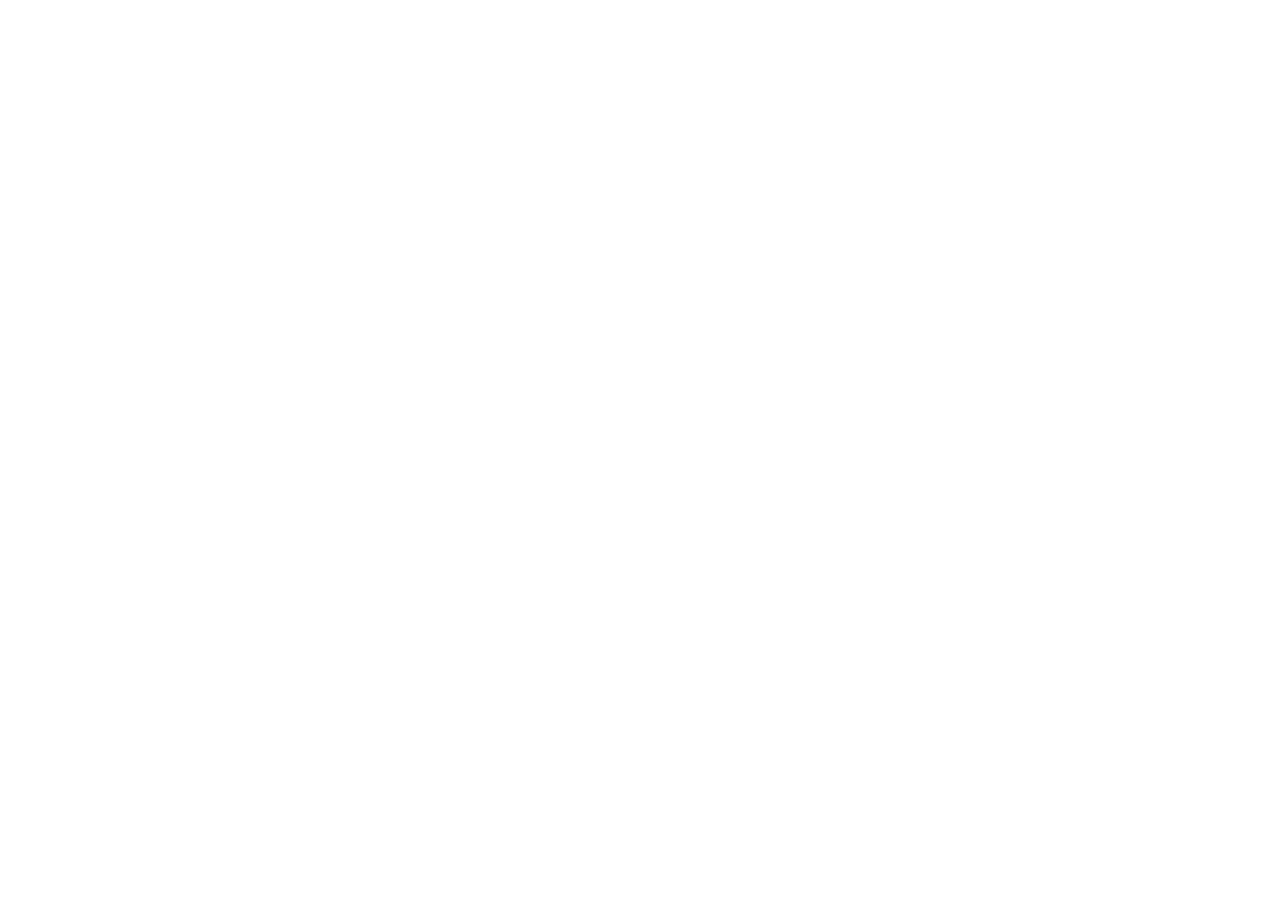
==== portfolio.html @ b09f964d "Added css and portfolio" ====
<!DOCTYPE html>
<html lang="uk">
<head>
    <meta charset="UTF-8">
    <meta http-equiv="X-UA-Compatible" content="IE=edge">
    <meta name="viewport" content="width=device-width, initial-scale=1.0">
    <title>Портфоліо</title>
</head>
<body>
    
</body>
</html>
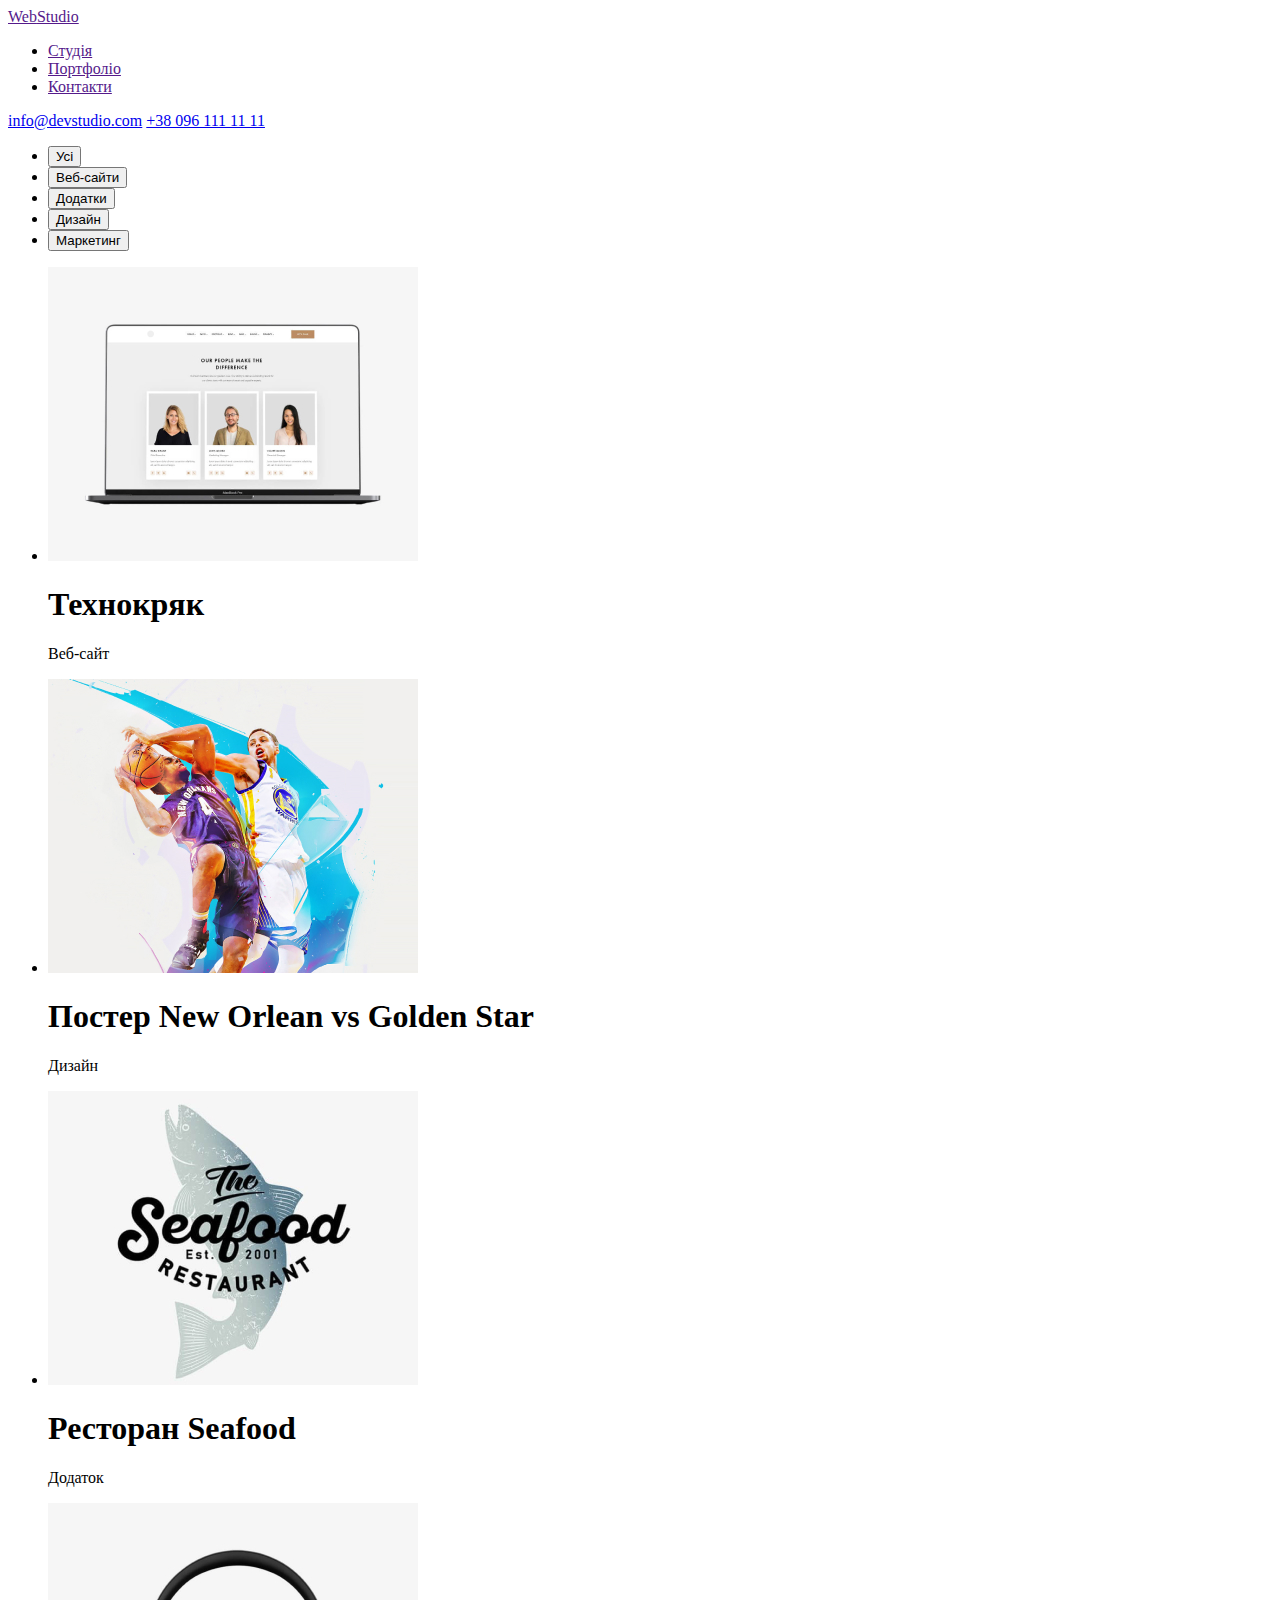
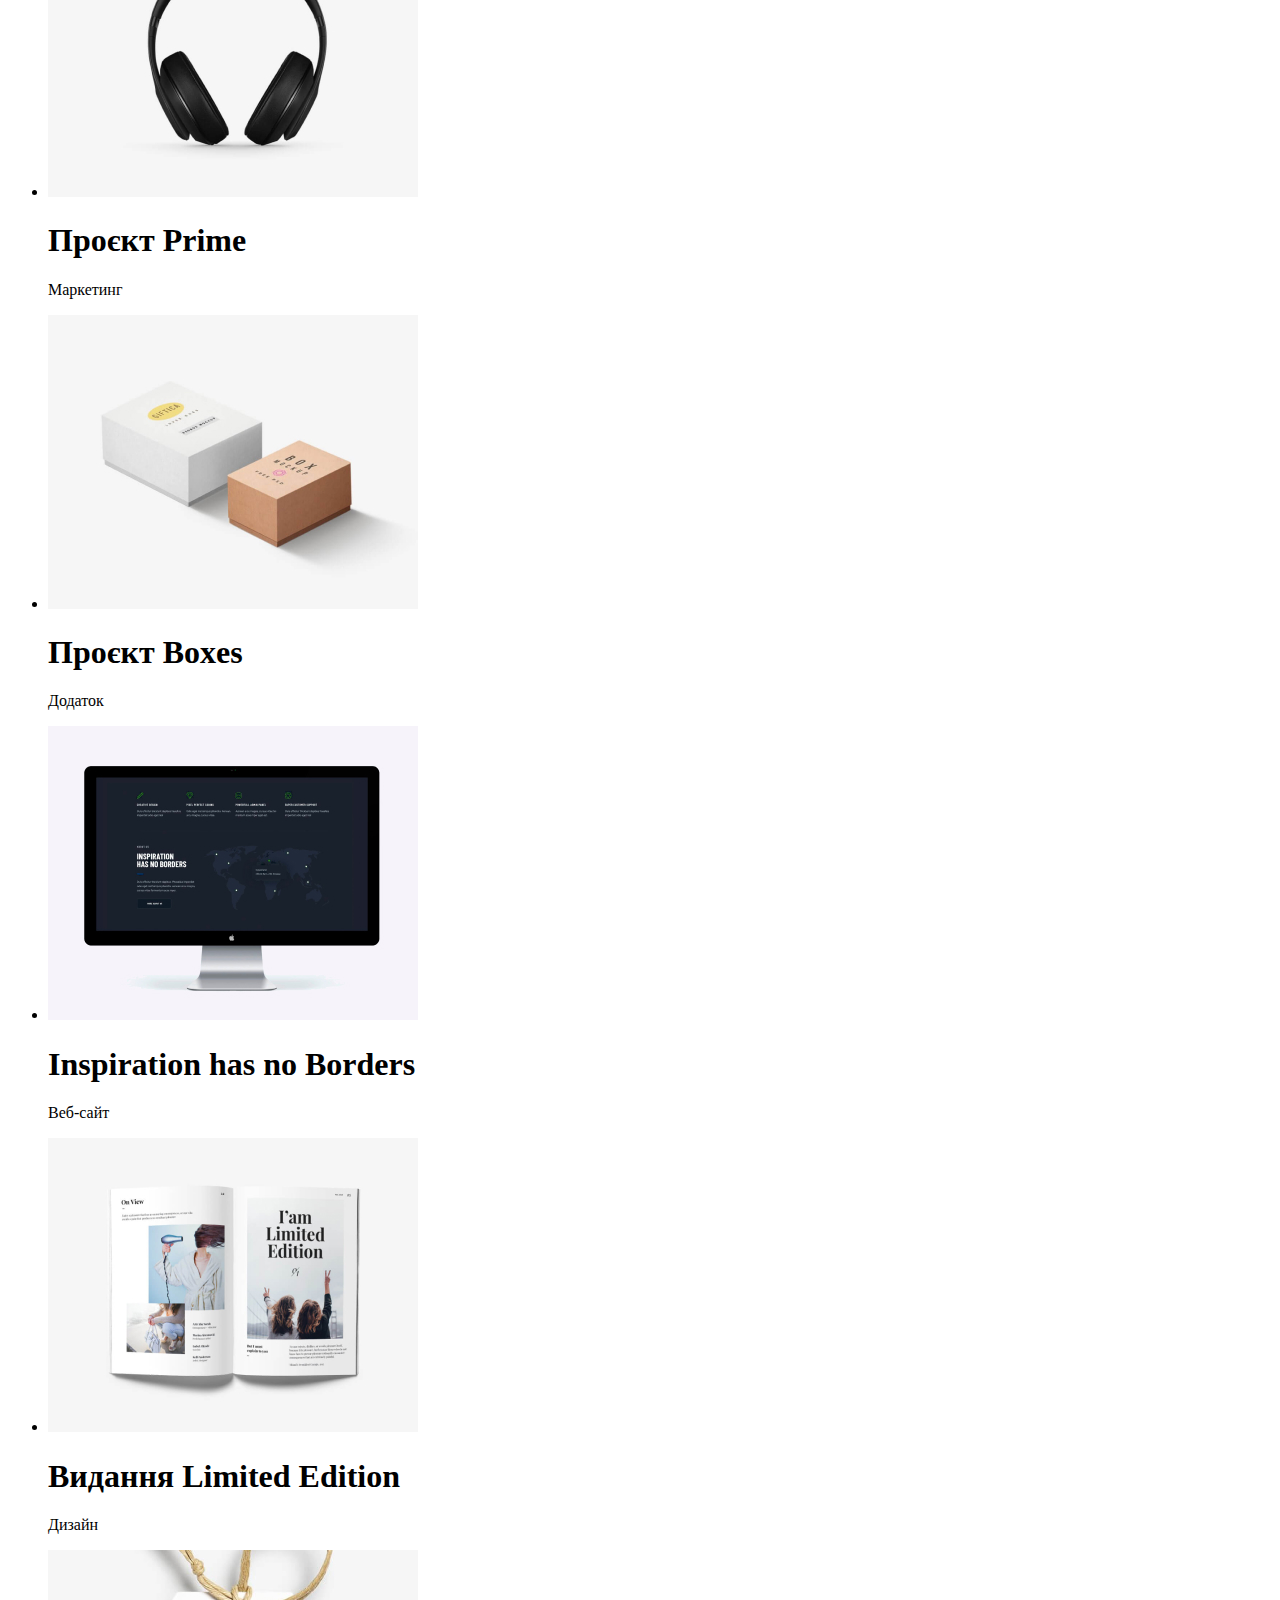
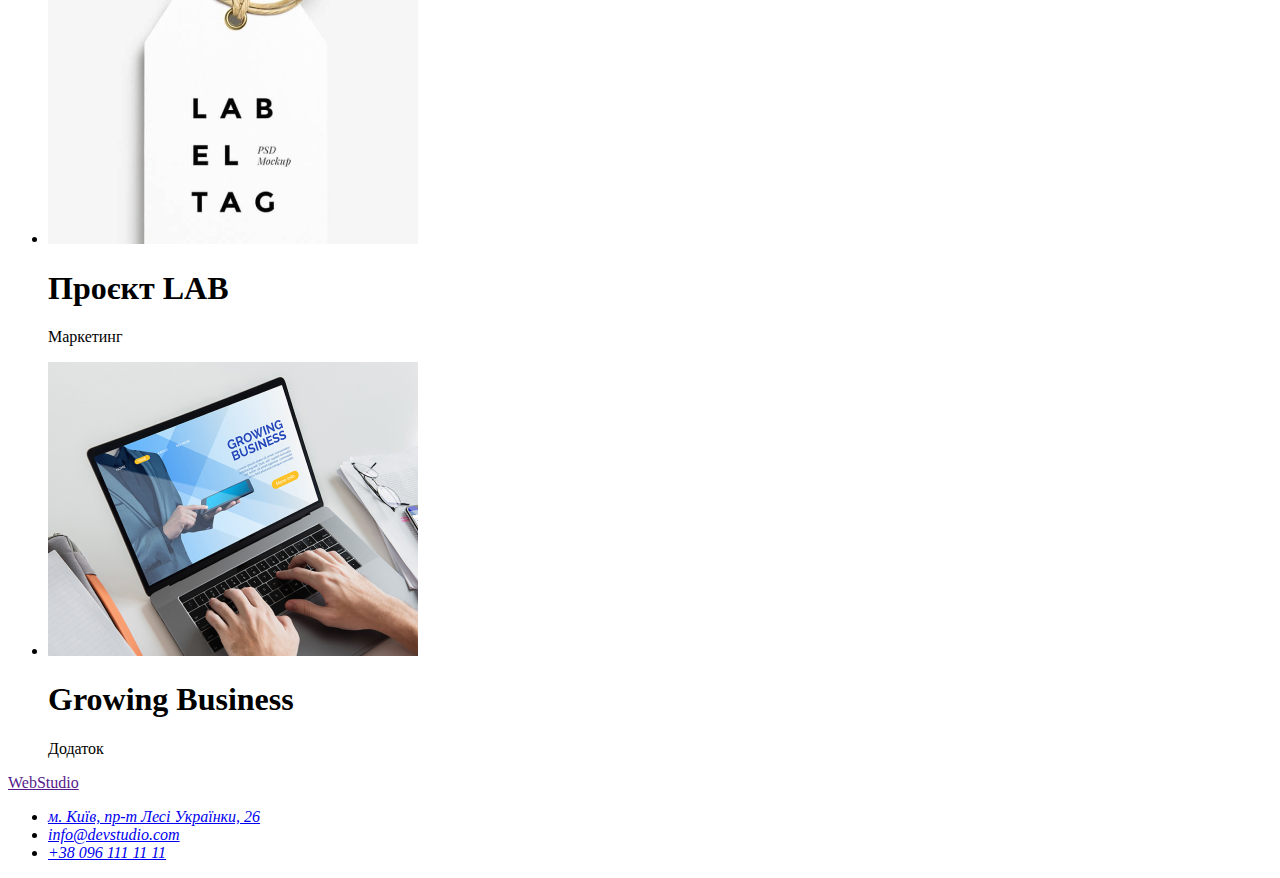
==== commit 68f79d5f: "Added html code to portfolio" ====
--- a/portfolio.html
+++ b/portfolio.html
@@ -5,8 +5,91 @@
     <meta http-equiv="X-UA-Compatible" content="IE=edge">
     <meta name="viewport" content="width=device-width, initial-scale=1.0">
     <title>Портфоліо</title>
+    <link rel="stylesheet" href="./css/styles.css">
 </head>
 <body>
-    
+  <header>
+    <!--Шапка-->
+    <a href="">Web<span>Studio</span></a>
+    <nav>
+      <ul>
+        <li><a href="">Студія</a></li>
+        <li><a href="">Портфоліо</a></li>
+        <li><a href="">Контакти</a></li>
+      </ul>
+    </nav>
+    <a href="mailto:info@devstudio.com">info@devstudio.com</a>
+    <a href="tel:+380961111111">+38 096 111 11 11</a>
+  </header>
+ <main>
+    <section>
+<!--Портфоліо-->
+<ul>
+    <li><button type="button">Усі</button></li>
+    <li><button type="button">Веб-сайти</button></li>
+    <li><button type="button">Додатки</button></li>
+    <li><button type="button">Дизайн</button></li>
+    <li><button type="button">Маркетинг</button></li>
+</ul>
+<ul>
+    <li>
+        <img src="./images/project_1.jpg" alt="Ноутбук"  width="370">
+        <h1>Технокряк</h1>
+        <p>Веб-сайт</p>
+    </li>
+    <li>
+        <img src="./images/project_2.jpg" alt="Постер" width="370">
+        <h1>Постер New Orlean vs Golden Star</h1>
+        <p>Дизайн</p>
+    </li>
+    <li>
+        <img src="./images/project_3.jpg" alt="Ресторан" width="370">
+        <h1>Ресторан Seafood</h1>
+        <p>Додаток</p>
+    </li>
+    <li>
+        <img src="./images/project_4.jpg" alt="Навушники" width="370">
+       <h1>Проєкт Prime</h1>
+       <p>Маркетинг</p>
+    </li>
+    <li>
+        <img src="./images/project_5.jpg" alt="Коробки" width="370">
+        <h1>Проєкт Boxes</h1>
+        <p>Додаток</p>
+    </li>
+    <li>
+        <img src="./images/project_6.jpg" alt="Стаціонарний комп'ютер" width="370">
+        <h1 lang="en">Inspiration has no Borders</h1>
+        <p>Веб-сайт</p>
+    </li>
+    <li>
+        <img src="./images/project_7.jpg" alt="Відкрита книга" width="370">
+        <h1>Видання Limited Edition</h1>
+        <p>Дизайн</p>
+    </li>
+    <li>
+        <img src="./images/project_8.jpg" alt="Етикетка" width="370">
+        <h1>Проєкт LAB</h1>
+        <p>Маркетинг</p>
+    </li>
+    <li>
+        <img src="./images/project_9.jpg" alt="Руки на клавіатурі ноутбука" width="370">
+        <h1 lang="en">Growing Business</h1>
+        <p>Додаток</p>
+    </li>
+</ul>
+    </section>
+ </main> 
+   <!--Футер-->
+   <footer>
+    <a href="">Web<span>Studio</span></a>
+    <address>
+      <ul>
+        <li><a href="https://goo.gl/maps/WLkPibH6AAruyhGU8" target="_blank" rel="noopener noreferrer nofollow ">м. Київ, пр-т Лесі Українки, 26 </a></li>
+        <li><a href="mailto:info@devstudio.com">info@devstudio.com</a></li>
+        <li><a href="tel:+380961111111">+38 096 111 11 11</a></li>
+      </ul>
+    </address>
+  </footer> 
 </body>
 </html>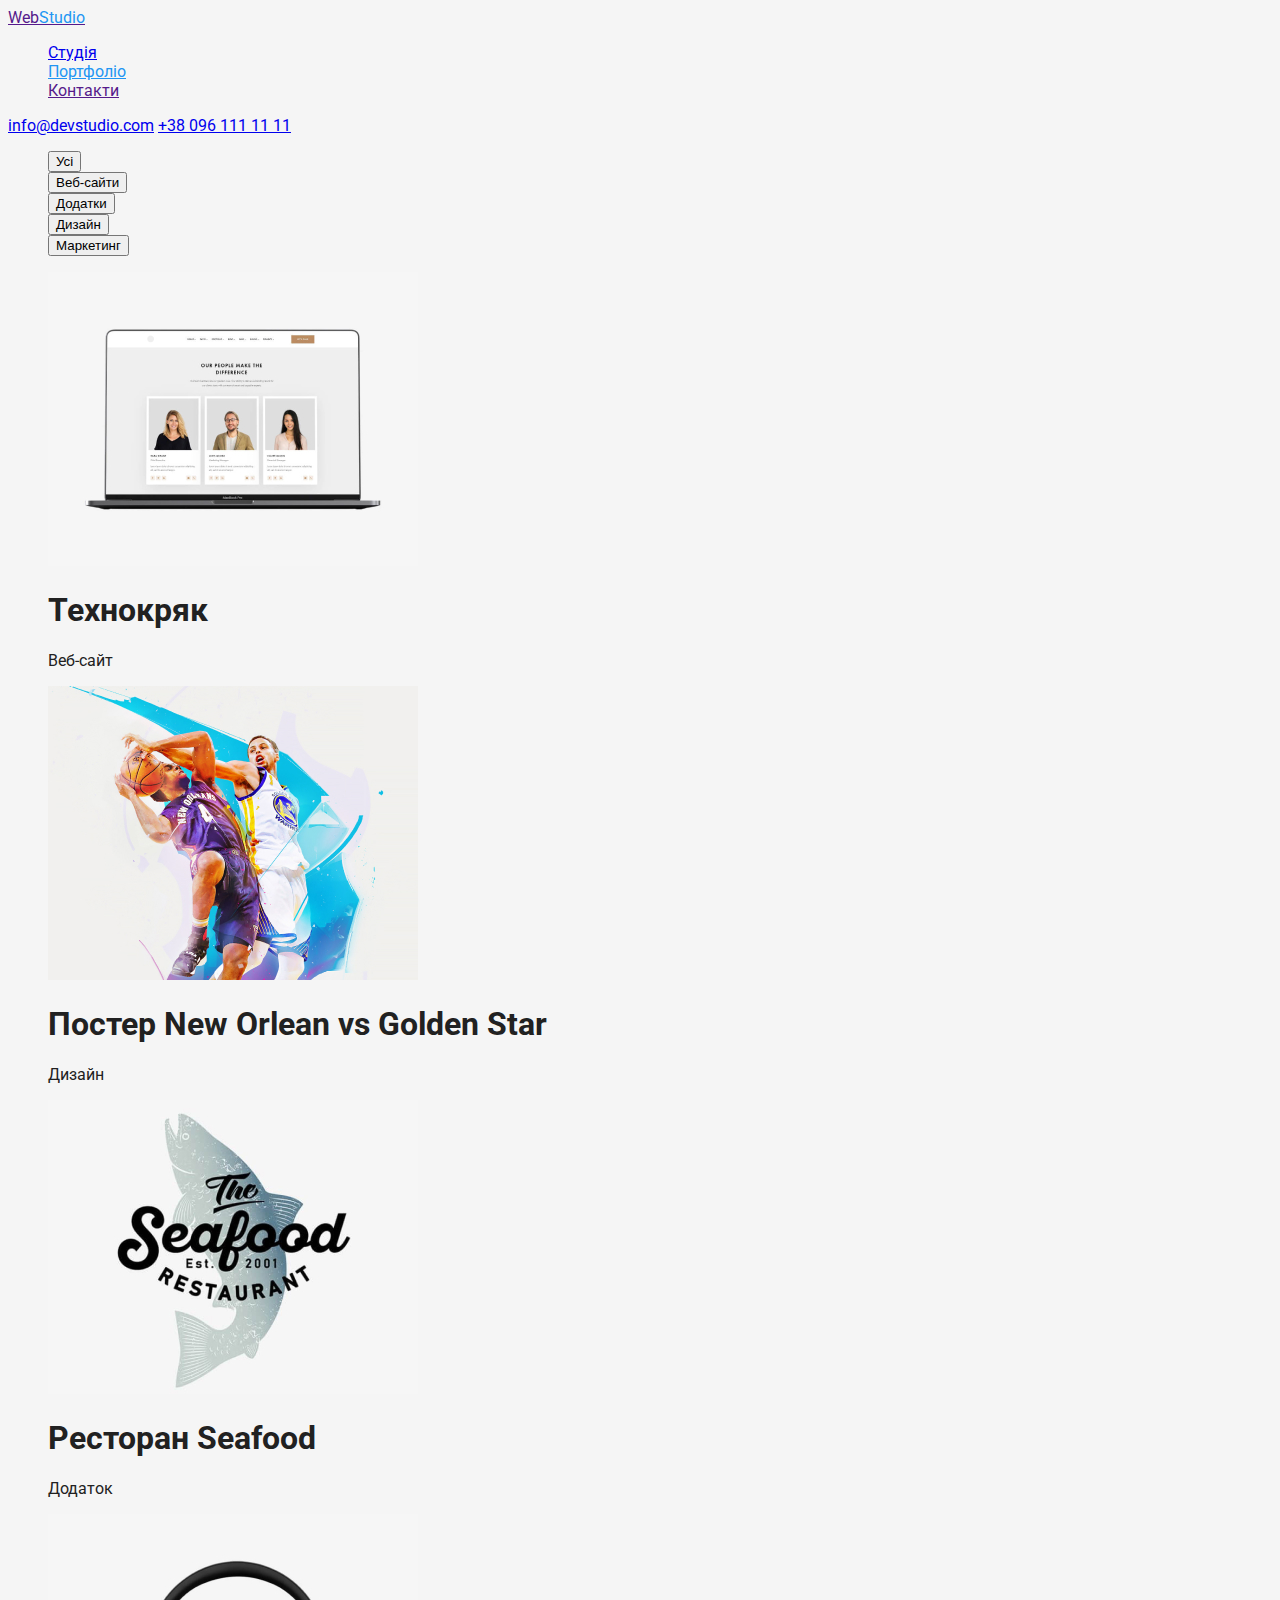
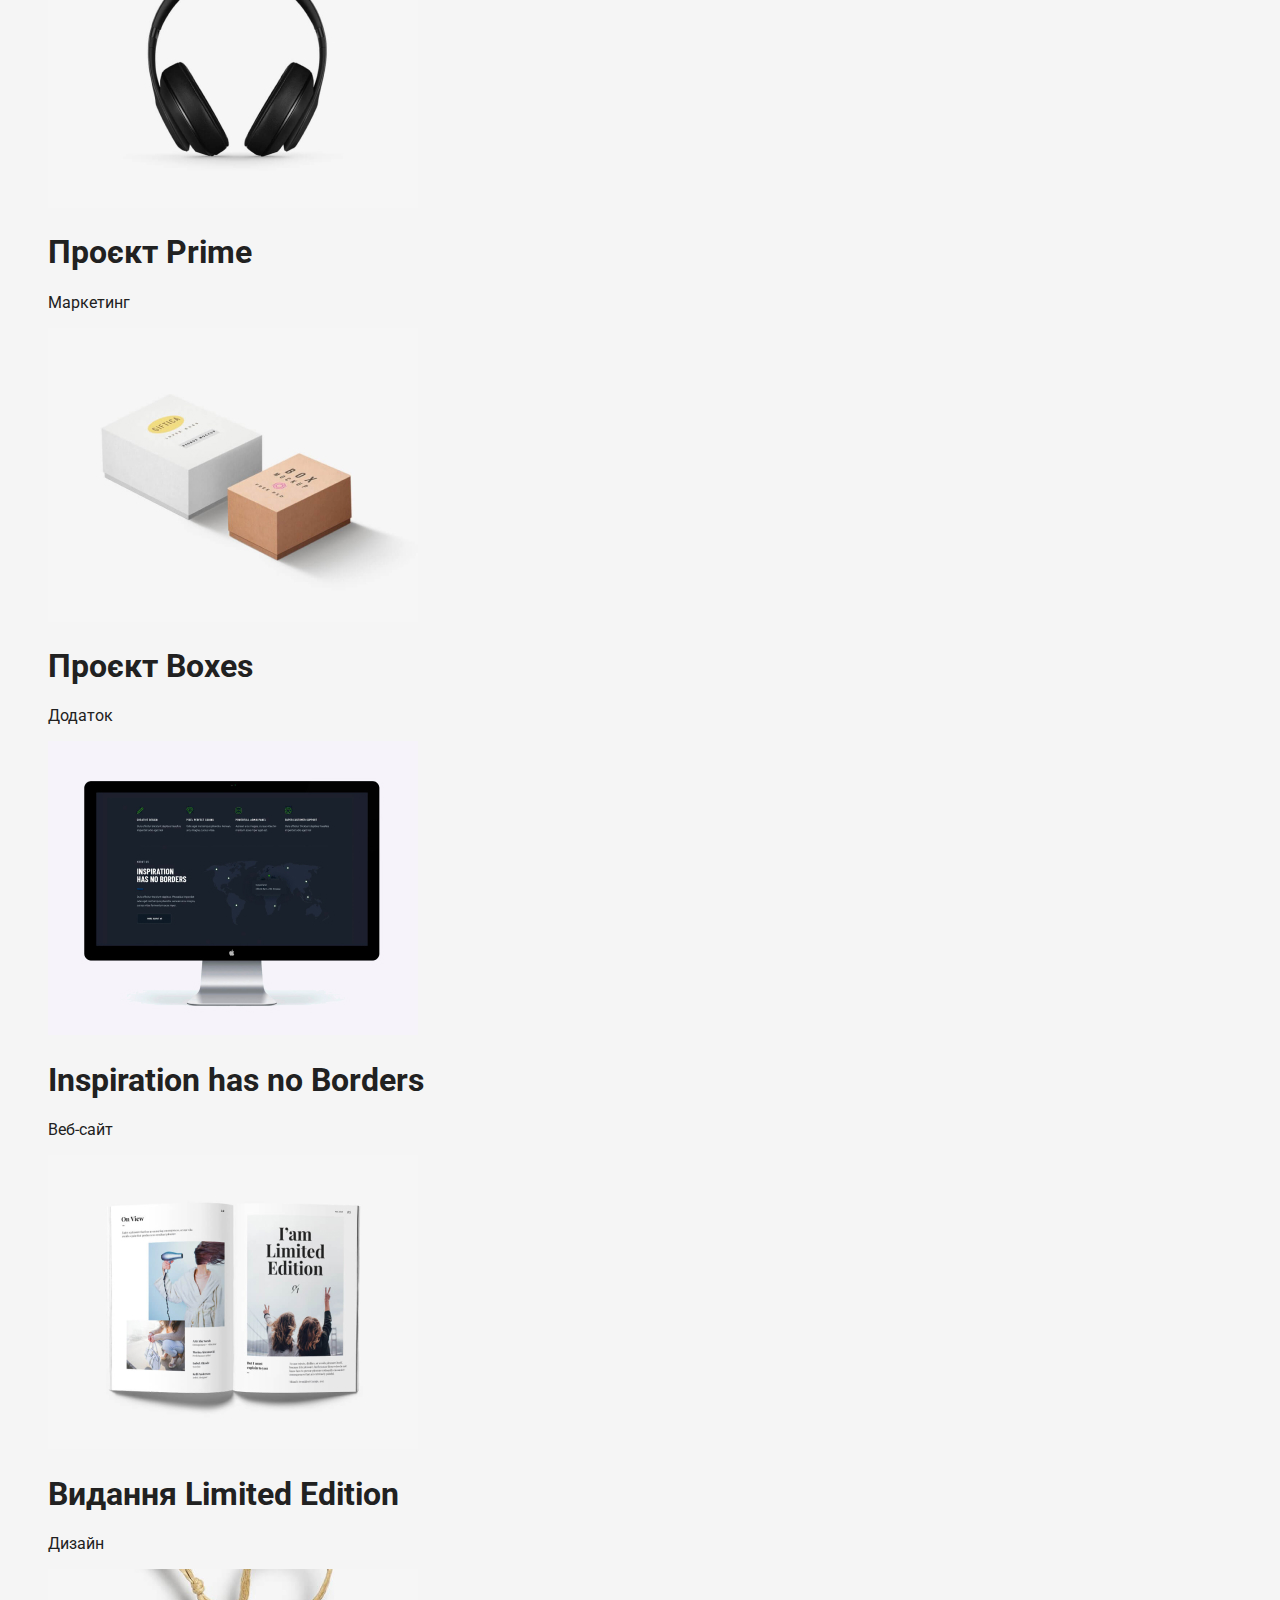
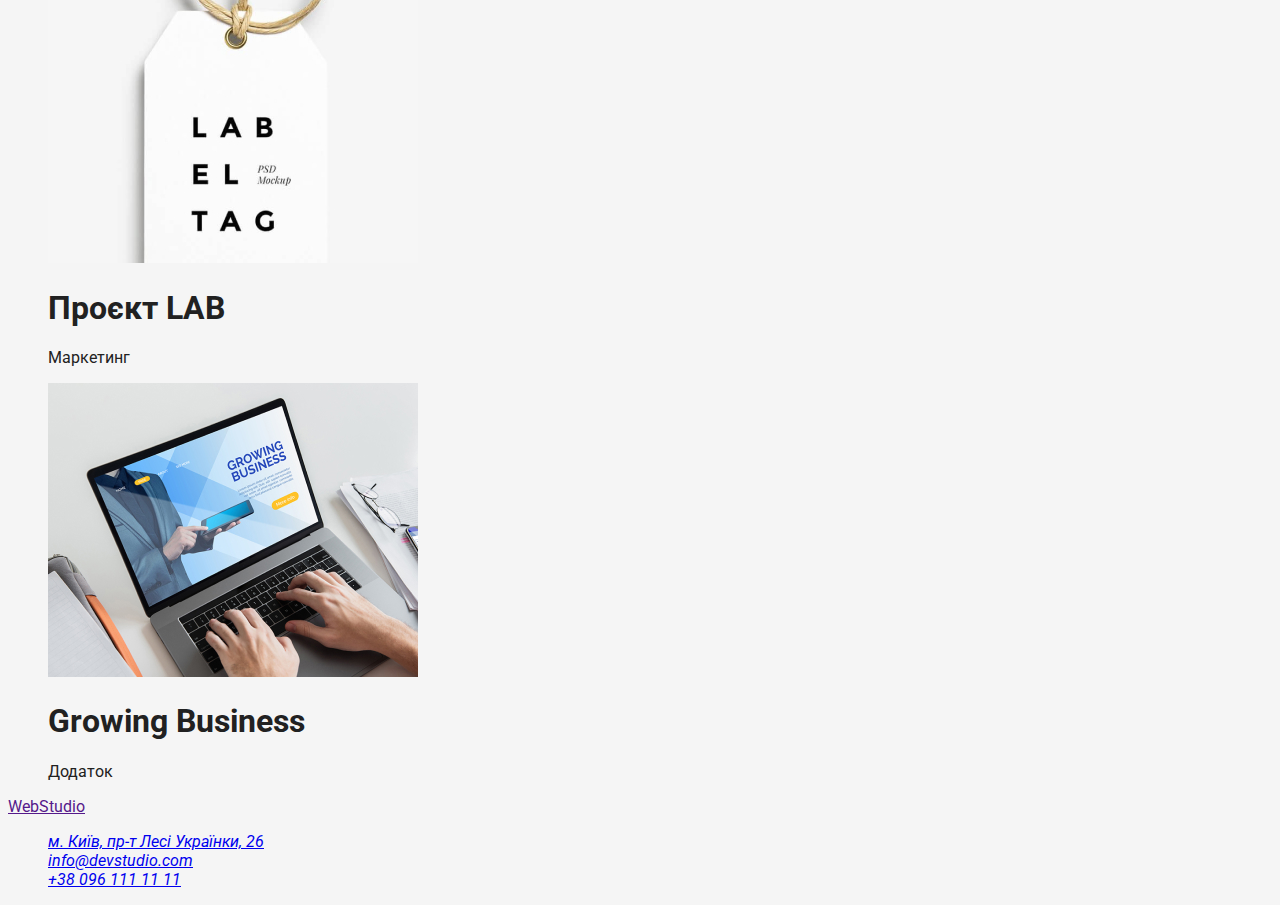
==== commit 38e818ae: "Added fonts and colors" ====
--- a/portfolio.html
+++ b/portfolio.html
@@ -1,95 +1,108 @@
 <!DOCTYPE html>
 <html lang="uk">
-<head>
-    <meta charset="UTF-8">
-    <meta http-equiv="X-UA-Compatible" content="IE=edge">
-    <meta name="viewport" content="width=device-width, initial-scale=1.0">
+  <head>
+    <meta charset="UTF-8" />
+    <meta http-equiv="X-UA-Compatible" content="IE=edge" />
+    <meta name="viewport" content="width=device-width, initial-scale=1.0" />
     <title>Портфоліо</title>
-    <link rel="stylesheet" href="./css/styles.css">
-</head>
-<body>
-  <header>
-    <!--Шапка-->
-    <a href="">Web<span>Studio</span></a>
-    <nav>
-      <ul>
-        <li><a href="">Студія</a></li>
-        <li><a href="">Портфоліо</a></li>
-        <li><a href="">Контакти</a></li>
-      </ul>
-    </nav>
-    <a href="mailto:info@devstudio.com">info@devstudio.com</a>
-    <a href="tel:+380961111111">+38 096 111 11 11</a>
-  </header>
- <main>
-    <section>
-<!--Портфоліо-->
-<ul>
-    <li><button type="button">Усі</button></li>
-    <li><button type="button">Веб-сайти</button></li>
-    <li><button type="button">Додатки</button></li>
-    <li><button type="button">Дизайн</button></li>
-    <li><button type="button">Маркетинг</button></li>
-</ul>
-<ul>
-    <li>
-        <img src="./images/project_1.jpg" alt="Ноутбук"  width="370">
-        <h1>Технокряк</h1>
-        <p>Веб-сайт</p>
-    </li>
-    <li>
-        <img src="./images/project_2.jpg" alt="Постер" width="370">
-        <h1>Постер New Orlean vs Golden Star</h1>
-        <p>Дизайн</p>
-    </li>
-    <li>
-        <img src="./images/project_3.jpg" alt="Ресторан" width="370">
-        <h1>Ресторан Seafood</h1>
-        <p>Додаток</p>
-    </li>
-    <li>
-        <img src="./images/project_4.jpg" alt="Навушники" width="370">
-       <h1>Проєкт Prime</h1>
-       <p>Маркетинг</p>
-    </li>
-    <li>
-        <img src="./images/project_5.jpg" alt="Коробки" width="370">
-        <h1>Проєкт Boxes</h1>
-        <p>Додаток</p>
-    </li>
-    <li>
-        <img src="./images/project_6.jpg" alt="Стаціонарний комп'ютер" width="370">
-        <h1 lang="en">Inspiration has no Borders</h1>
-        <p>Веб-сайт</p>
-    </li>
-    <li>
-        <img src="./images/project_7.jpg" alt="Відкрита книга" width="370">
-        <h1>Видання Limited Edition</h1>
-        <p>Дизайн</p>
-    </li>
-    <li>
-        <img src="./images/project_8.jpg" alt="Етикетка" width="370">
-        <h1>Проєкт LAB</h1>
-        <p>Маркетинг</p>
-    </li>
-    <li>
-        <img src="./images/project_9.jpg" alt="Руки на клавіатурі ноутбука" width="370">
-        <h1 lang="en">Growing Business</h1>
-        <p>Додаток</p>
-    </li>
-</ul>
-    </section>
- </main> 
-   <!--Футер-->
-   <footer>
-    <a href="">Web<span>Studio</span></a>
-    <address>
-      <ul>
-        <li><a href="https://goo.gl/maps/WLkPibH6AAruyhGU8" target="_blank" rel="noopener noreferrer nofollow ">м. Київ, пр-т Лесі Українки, 26 </a></li>
-        <li><a href="mailto:info@devstudio.com">info@devstudio.com</a></li>
-        <li><a href="tel:+380961111111">+38 096 111 11 11</a></li>
-      </ul>
-    </address>
-  </footer> 
-</body>
-</html>+    <link rel="preconnect" href="https://fonts.googleapis.com" />
+    <link rel="preconnect" href="https://fonts.gstatic.com" crossorigin />
+    <link
+      href="https://fonts.googleapis.com/css2?family=Raleway:wght@700&family=Roboto:wght@400;500;700;900&display=swap"
+      rel="stylesheet"
+    />
+    <link rel="stylesheet" href="./css/styles.css" />
+  </head>
+  <body>
+    <header>
+      <!--Шапка-->
+      <a href="">Web<span class="logo">Studio</span></a>
+      <nav>
+        <ul class="site-nav list">
+          <li><a href="./index.html">Студія</a></li>
+          <li><a href="" class="link current">Портфоліо</a></li>
+          <li><a href="">Контакти</a></li>
+        </ul>
+      </nav>
+      <a href="mailto:info@devstudio.com">info@devstudio.com</a>
+      <a href="tel:+380961111111">+38 096 111 11 11</a>
+    </header>
+    <main>
+      <section>
+        <!--Портфоліо-->
+        <ul class="list">
+          <li><button type="button">Усі</button></li>
+          <li><button type="button">Веб-сайти</button></li>
+          <li><button type="button">Додатки</button></li>
+          <li><button type="button">Дизайн</button></li>
+          <li><button type="button">Маркетинг</button></li>
+        </ul>
+        <ul class="list">
+          <li>
+            <img src="./images/project_1.jpg" alt="Ноутбук" width="370" />
+            <h1>Технокряк</h1>
+            <p>Веб-сайт</p>
+          </li>
+          <li>
+            <img src="./images/project_2.jpg" alt="Постер" width="370" />
+            <h1>Постер New Orlean vs Golden Star</h1>
+            <p>Дизайн</p>
+          </li>
+          <li>
+            <img src="./images/project_3.jpg" alt="Ресторан" width="370" />
+            <h1>Ресторан Seafood</h1>
+            <p>Додаток</p>
+          </li>
+          <li>
+            <img src="./images/project_4.jpg" alt="Навушники" width="370" />
+            <h1>Проєкт Prime</h1>
+            <p>Маркетинг</p>
+          </li>
+          <li>
+            <img src="./images/project_5.jpg" alt="Коробки" width="370" />
+            <h1>Проєкт Boxes</h1>
+            <p>Додаток</p>
+          </li>
+          <li>
+            <img src="./images/project_6.jpg" alt="Стаціонарний комп'ютер" width="370" />
+            <h1 lang="en">Inspiration has no Borders</h1>
+            <p>Веб-сайт</p>
+          </li>
+          <li>
+            <img src="./images/project_7.jpg" alt="Відкрита книга" width="370" />
+            <h1>Видання Limited Edition</h1>
+            <p>Дизайн</p>
+          </li>
+          <li>
+            <img src="./images/project_8.jpg" alt="Етикетка" width="370" />
+            <h1>Проєкт LAB</h1>
+            <p>Маркетинг</p>
+          </li>
+          <li>
+            <img src="./images/project_9.jpg" alt="Руки на клавіатурі ноутбука" width="370" />
+            <h1 lang="en">Growing Business</h1>
+            <p>Додаток</p>
+          </li>
+        </ul>
+      </section>
+    </main>
+    <!--Футер-->
+    <footer>
+      <a href="">Web<span>Studio</span></a>
+      <address>
+        <ul class="list">
+          <li>
+            <a
+              href="https://goo.gl/maps/WLkPibH6AAruyhGU8"
+              target="_blank"
+              rel="noopener noreferrer nofollow "
+              >м. Київ, пр-т Лесі Українки, 26
+            </a>
+          </li>
+          <li><a href="mailto:info@devstudio.com">info@devstudio.com</a></li>
+          <li><a href="tel:+380961111111">+38 096 111 11 11</a></li>
+        </ul>
+      </address>
+    </footer>
+  </body>
+</html>
--- a/css/styles.css
+++ b/css/styles.css
@@ -0,0 +1,30 @@
+/* Цвет основного текста #212121 */
+/* Вторичный цвет текста #757575 */
+/* Акцентный цвет #2196F3 */
+/* Белый #FFFFFF */
+/* фон - #F5F5F5 */
+/* Вторичный фон #F5F4FA */
+
+body {
+  font-family: 'Roboto', 'Raleway', sans-serif;
+  background-color: #f5f5f5;
+  color: #212121;
+}
+.list {
+  list-style: none;
+}
+.logo {
+  color: #2196f3;
+}
+/* Site nav */
+
+.site-nav .link {
+  color: #212121;
+}
+.site-nav .link:hover,
+.site-nav .link:focus {
+  color: #2196f3;
+}
+.site-nav .link.current {
+  color: #2196f3;
+}
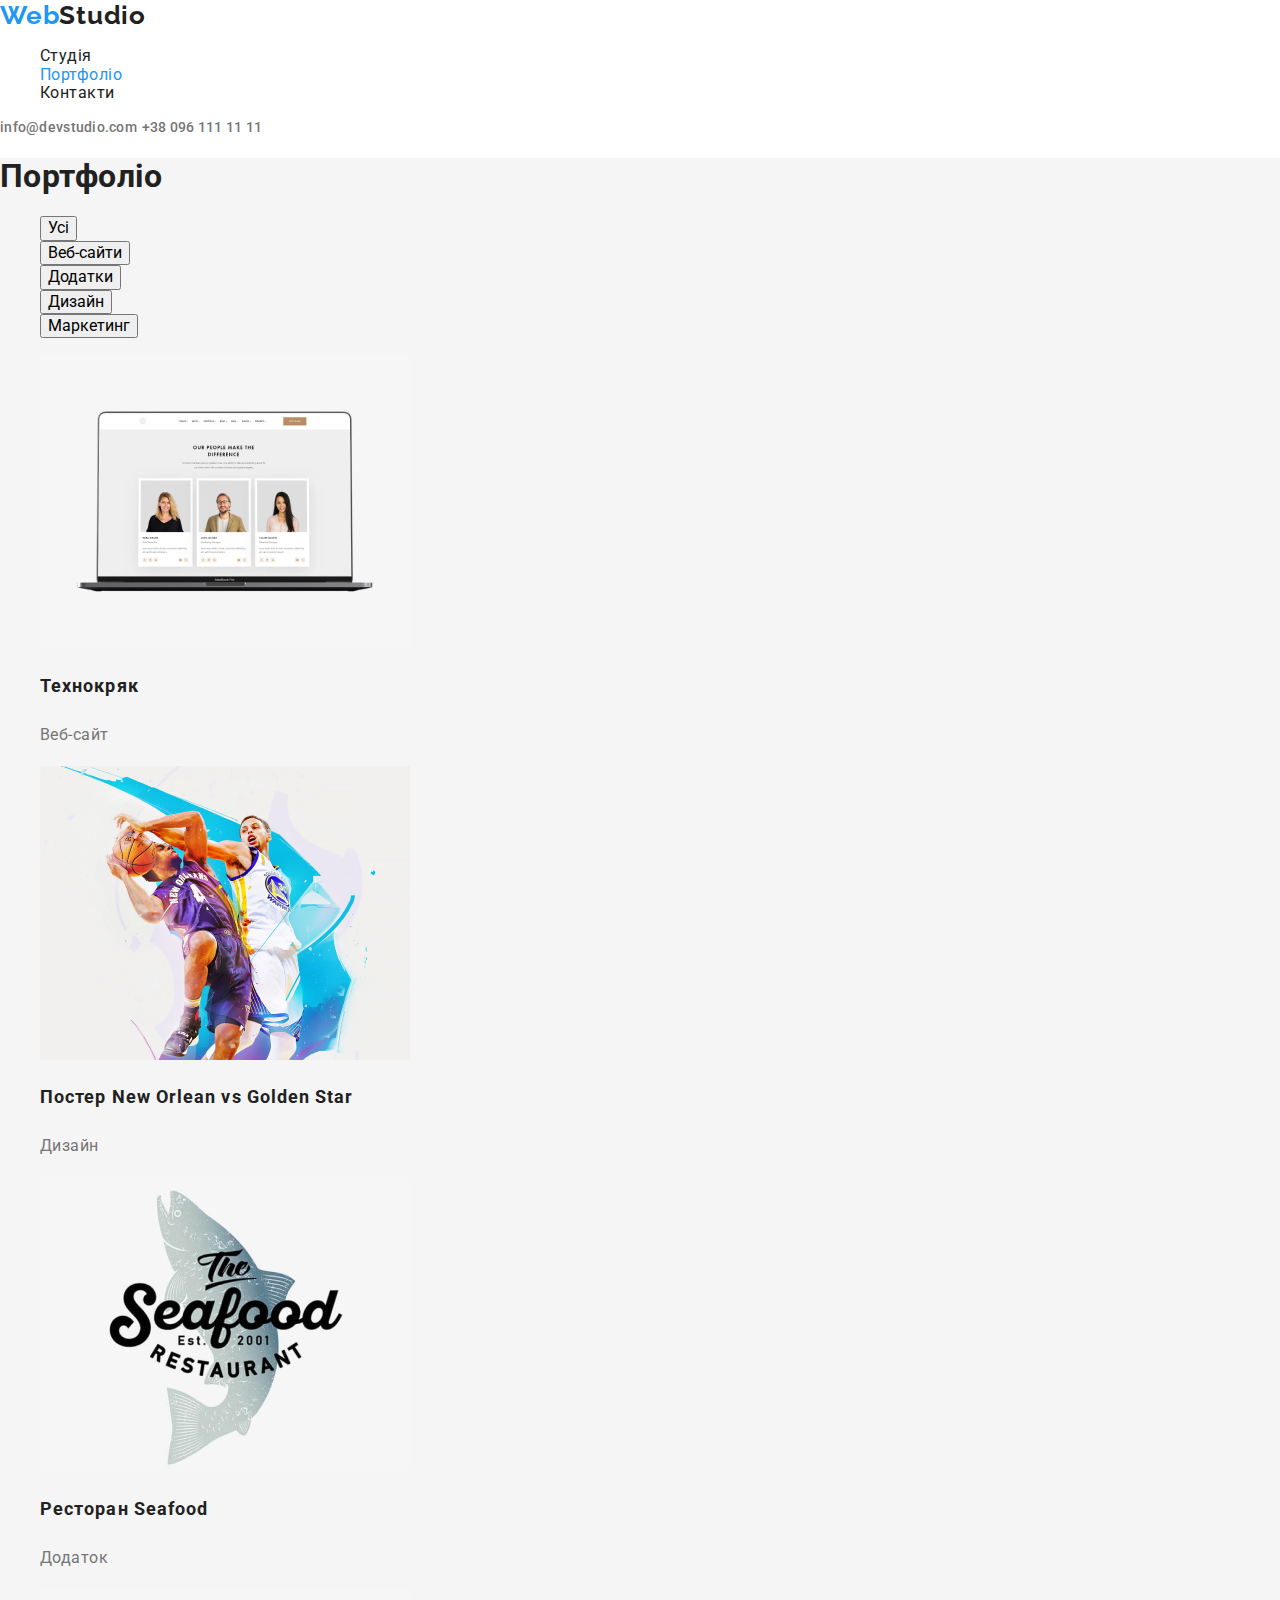
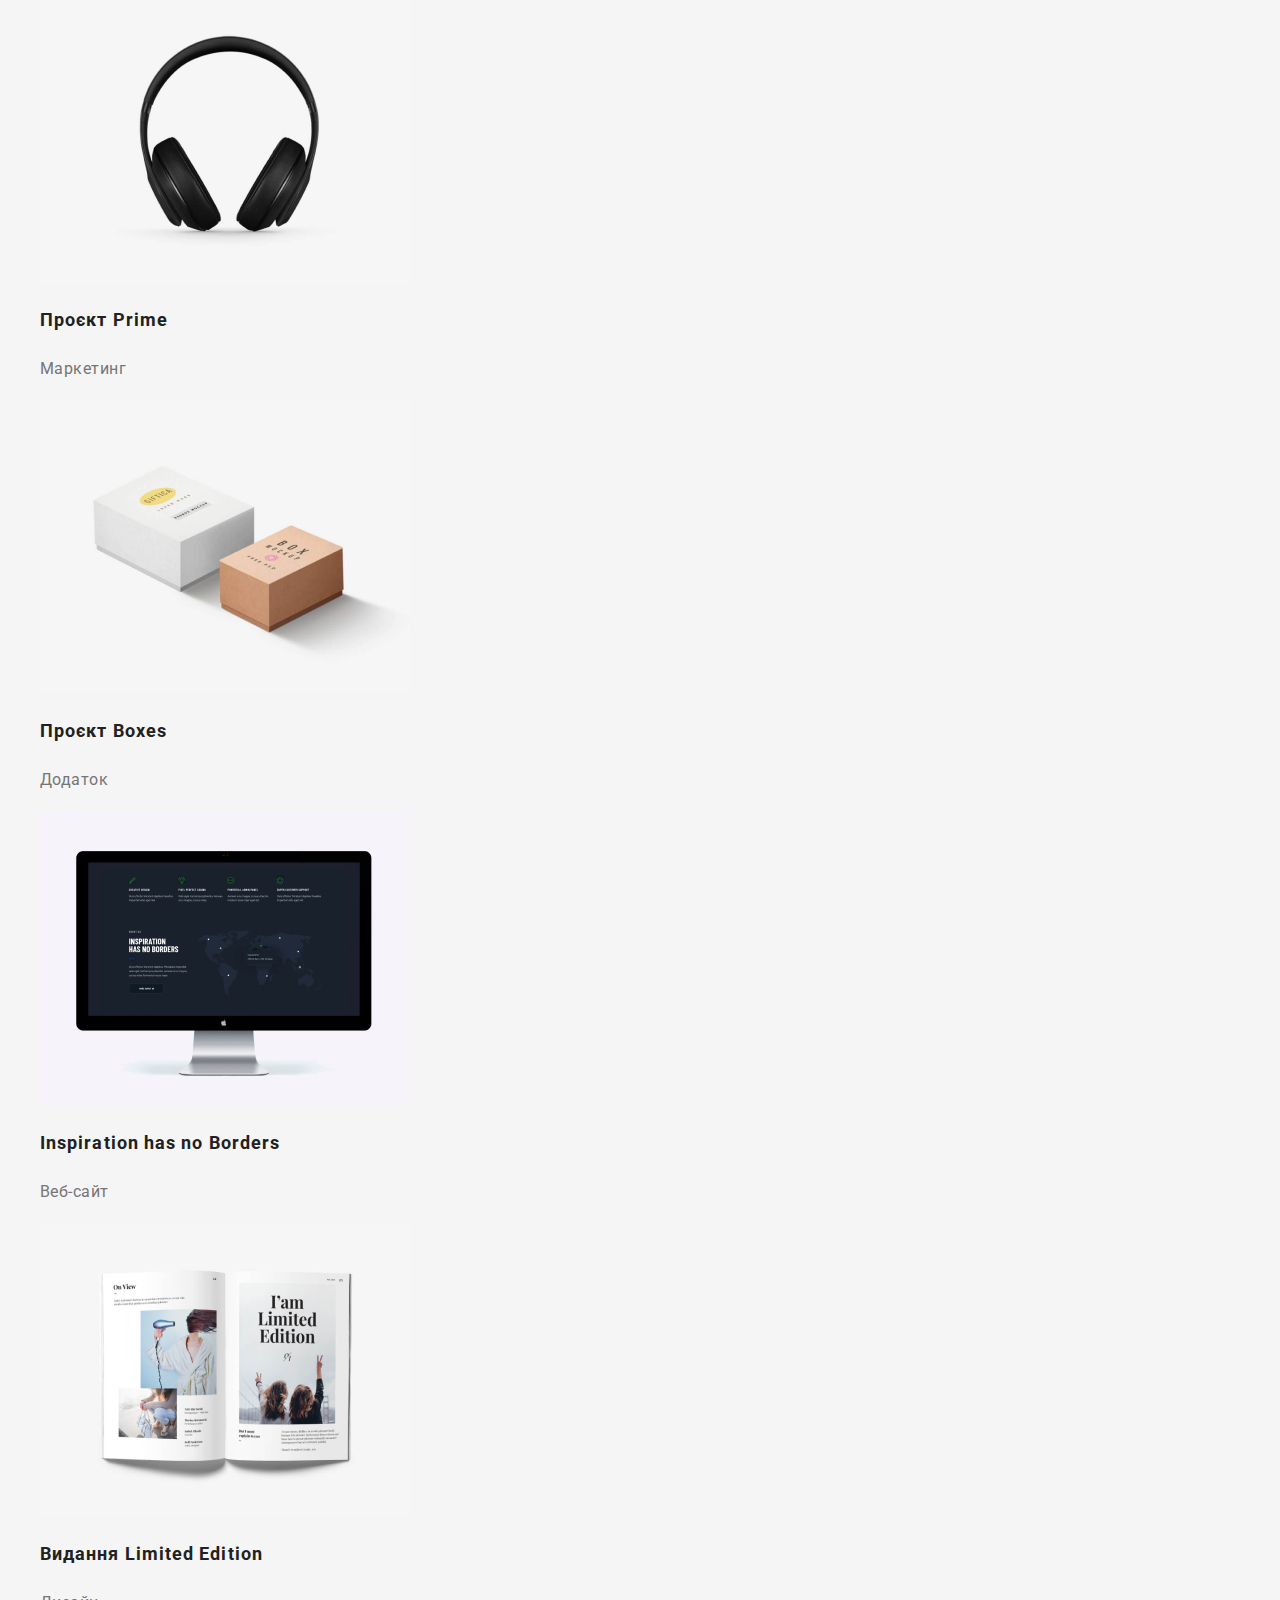
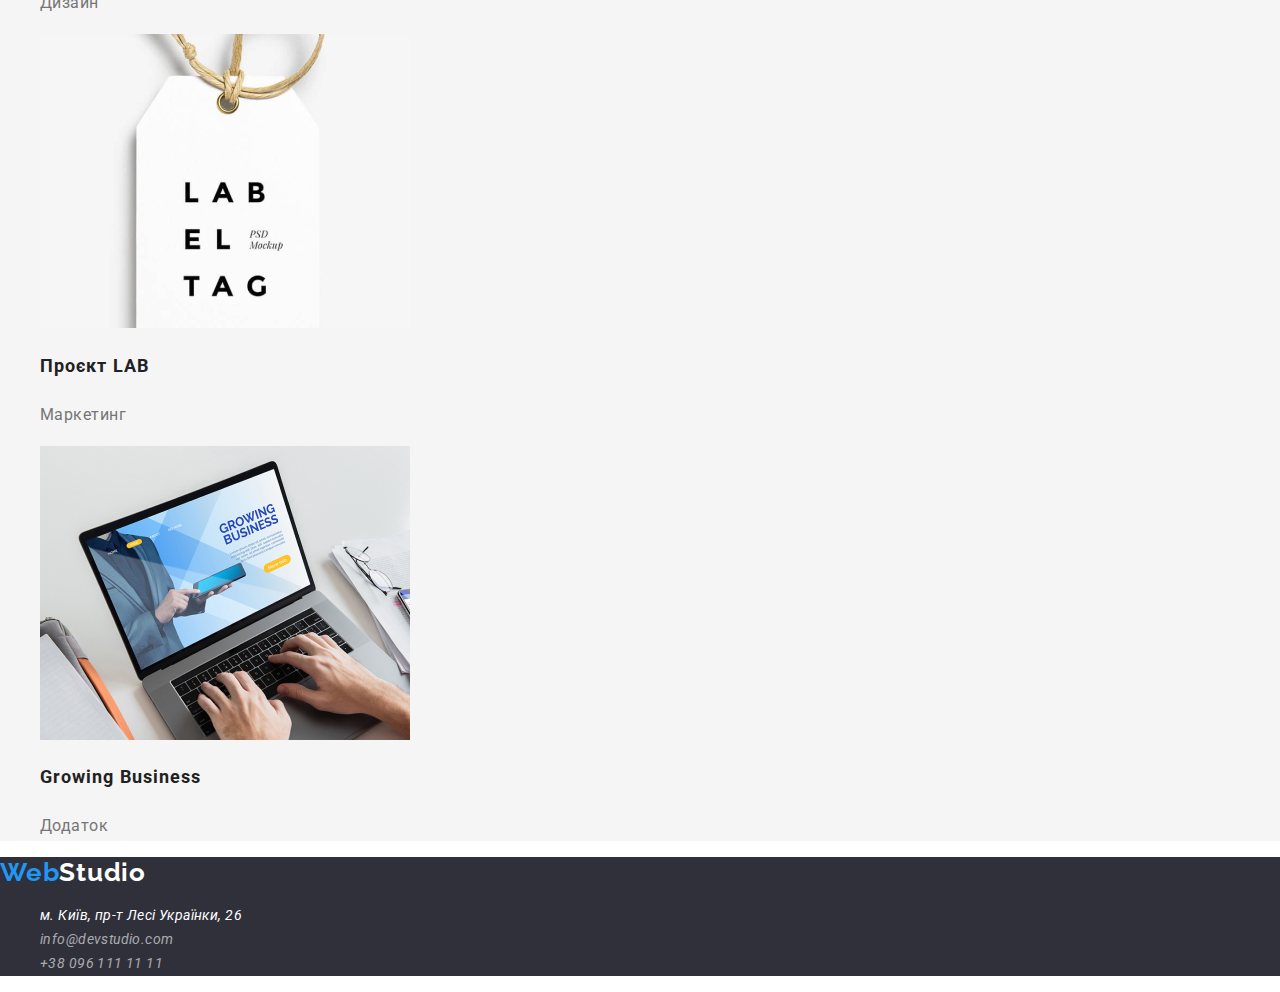
==== commit a8af5acd: "Draft css" ====
--- a/portfolio.html
+++ b/portfolio.html
@@ -5,6 +5,10 @@
     <meta http-equiv="X-UA-Compatible" content="IE=edge" />
     <meta name="viewport" content="width=device-width, initial-scale=1.0" />
     <title>Портфоліо</title>
+    <link
+      rel="stylesheet"
+      href="https://cdnjs.cloudflare.com/ajax/libs/modern-normalize/1.0.0/modern-normalize.min.css"
+    />
     <link rel="preconnect" href="https://fonts.googleapis.com" />
     <link rel="preconnect" href="https://fonts.gstatic.com" crossorigin />
     <link
@@ -14,81 +18,84 @@
     <link rel="stylesheet" href="./css/styles.css" />
   </head>
   <body>
-    <header>
+    <header class="header">
       <!--Шапка-->
-      <a href="">Web<span class="logo">Studio</span></a>
+      <a href="" class="header-logo link"><span class="logo">Web</span>Studio</a>
       <nav>
         <ul class="site-nav list">
-          <li><a href="./index.html">Студія</a></li>
+          <li><a href="./index.html" class="link">Студія</a></li>
           <li><a href="" class="link current">Портфоліо</a></li>
-          <li><a href="">Контакти</a></li>
+          <li><a href="" class="link">Контакти</a></li>
         </ul>
       </nav>
-      <a href="mailto:info@devstudio.com">info@devstudio.com</a>
-      <a href="tel:+380961111111">+38 096 111 11 11</a>
+      <a href="mailto:info@devstudio.com" class="contact-link link">info@devstudio.com</a>
+      <a href="tel:+380961111111" class="contact-link link">+38 096 111 11 11</a>
     </header>
     <main>
-      <section>
+      <section class="portfolio">
         <!--Портфоліо-->
+        <h1>Портфоліо</h1>
         <ul class="list">
-          <li><button type="button">Усі</button></li>
-          <li><button type="button">Веб-сайти</button></li>
-          <li><button type="button">Додатки</button></li>
-          <li><button type="button">Дизайн</button></li>
-          <li><button type="button">Маркетинг</button></li>
+          <li><button type="button" class="button portfolio-button">Усі</button></li>
+          <li><button type="button" class="button portfolio-button">Веб-сайти</button></li>
+          <li><button type="button" class="button portfolio-button">Додатки</button></li>
+          <li><button type="button" class="button portfolio-button">Дизайн</button></li>
+          <li><button type="button" class="button portfolio-button">Маркетинг</button></li>
         </ul>
         <ul class="list">
           <li>
             <img src="./images/project_1.jpg" alt="Ноутбук" width="370" />
-            <h1>Технокряк</h1>
-            <p>Веб-сайт</p>
+            <h2 class="portfolio-title">Технокряк</h2>
+            <p class="portfolio-filter">Веб-сайт</p>
           </li>
           <li>
             <img src="./images/project_2.jpg" alt="Постер" width="370" />
-            <h1>Постер New Orlean vs Golden Star</h1>
-            <p>Дизайн</p>
+            <h2 class="portfolio-title">Постер New Orlean vs Golden Star</h2>
+            <p class="portfolio-filter">Дизайн</p>
           </li>
           <li>
             <img src="./images/project_3.jpg" alt="Ресторан" width="370" />
-            <h1>Ресторан Seafood</h1>
-            <p>Додаток</p>
+            <h2 class="portfolio-title">Ресторан Seafood</h2>
+            <p class="portfolio-filter">Додаток</p>
           </li>
           <li>
             <img src="./images/project_4.jpg" alt="Навушники" width="370" />
-            <h1>Проєкт Prime</h1>
-            <p>Маркетинг</p>
+            <h2 class="portfolio-title">Проєкт Prime</h2>
+            <p class="portfolio-filter">Маркетинг</p>
           </li>
           <li>
             <img src="./images/project_5.jpg" alt="Коробки" width="370" />
-            <h1>Проєкт Boxes</h1>
-            <p>Додаток</p>
+            <h2 class="portfolio-title">Проєкт Boxes</h2>
+            <p class="portfolio-filter">Додаток</p>
           </li>
           <li>
             <img src="./images/project_6.jpg" alt="Стаціонарний комп'ютер" width="370" />
-            <h1 lang="en">Inspiration has no Borders</h1>
-            <p>Веб-сайт</p>
+            <h2 lang="en" class="portfolio-title">Inspiration has no Borders</h2>
+            <p class="portfolio-filter">Веб-сайт</p>
           </li>
           <li>
             <img src="./images/project_7.jpg" alt="Відкрита книга" width="370" />
-            <h1>Видання Limited Edition</h1>
-            <p>Дизайн</p>
+            <h2 class="portfolio-title">Видання Limited Edition</h2>
+            <p class="portfolio-filter">Дизайн</p>
           </li>
           <li>
             <img src="./images/project_8.jpg" alt="Етикетка" width="370" />
-            <h1>Проєкт LAB</h1>
-            <p>Маркетинг</p>
+            <h2 class="portfolio-title">Проєкт LAB</h2>
+            <p class="portfolio-filter">Маркетинг</p>
           </li>
           <li>
             <img src="./images/project_9.jpg" alt="Руки на клавіатурі ноутбука" width="370" />
-            <h1 lang="en">Growing Business</h1>
-            <p>Додаток</p>
+            <h2 lang="en" class="portfolio-title">Growing Business</h2>
+            <p class="portfolio-filter">Додаток</p>
           </li>
         </ul>
       </section>
     </main>
     <!--Футер-->
-    <footer>
-      <a href="">Web<span>Studio</span></a>
+    <footer class="footer">
+      <a href="" class="header-logo link"
+        ><span class="logo">Web</span><span class="footer-logo">Studio</span></a
+      >
       <address>
         <ul class="list">
           <li>
@@ -96,11 +103,14 @@
               href="https://goo.gl/maps/WLkPibH6AAruyhGU8"
               target="_blank"
               rel="noopener noreferrer nofollow "
+              class="link map"
               >м. Київ, пр-т Лесі Українки, 26
             </a>
           </li>
-          <li><a href="mailto:info@devstudio.com">info@devstudio.com</a></li>
-          <li><a href="tel:+380961111111">+38 096 111 11 11</a></li>
+          <li>
+            <a href="mailto:info@devstudio.com" class="link footer-contacts">info@devstudio.com</a>
+          </li>
+          <li><a href="tel:+380961111111" class="link footer-contacts">+38 096 111 11 11</a></li>
         </ul>
       </address>
     </footer>
--- a/css/styles.css
+++ b/css/styles.css
@@ -4,27 +4,204 @@
 /* Белый #FFFFFF */
 /* фон - #F5F5F5 */
 /* Вторичный фон #F5F4FA */
-
+:root {
+  --main-text-color: #757575;
+  --secondary-text-color: #212121;
+  --accent-color: #2196f3;
+  --title-color: #ffffff;
+
+  --main-font: 'Roboto', sans-serif;
+}
 body {
-  font-family: 'Roboto', 'Raleway', sans-serif;
-  background-color: #f5f5f5;
-  color: #212121;
-}
+  font-family: var(--main-font);
+  letter-spacing: 0.03em;
+
+  color: var(--secondary-text-color);
+}
+/* Загальні класи */
 .list {
   list-style: none;
 }
+.link {
+  text-decoration: none;
+}
+.button {
+  font-family: inherit;
+}
+.button:hover,
+.button:focus {
+  background-color: var(--accent-color);
+}
+.section-title {
+  font-weight: 700;
+  font-size: 36px;
+  line-height: 1.16;
+  text-align: center;
+  letter-spacing: 0.03em;
+
+  color: var(--secondary-text-color);
+}
+.section {
+  background-color: #f5f5f5;
+}
+/* Шапка */
+.header {
+  background-color: #ffffff;
+}
+.header-logo {
+  color: var(--secondary-text-color);
+
+  font-family: 'Raleway', sans-serif;
+  font-weight: 700;
+  font-size: 26px;
+  line-height: 1.2;
+  letter-spacing: 0.03em;
+}
+
+.contact-link {
+  font-weight: 500;
+  font-size: 14px;
+  line-height: 1.14;
+  letter-spacing: 0.02em;
+
+  color: var(--main-text-color);
+}
+.contact-link:hover,
+.contact-link:focus {
+  color: var(--accent-color);
+}
+
 .logo {
-  color: #2196f3;
-}
+  color: var(--accent-color);
+}
+
 /* Site nav */
 
 .site-nav .link {
-  color: #212121;
+  color: var(--secondary-text-color);
 }
 .site-nav .link:hover,
 .site-nav .link:focus {
-  color: #2196f3;
+  color: var(--accent-color);
 }
 .site-nav .link.current {
-  color: #2196f3;
-}
+  color: var(--accent-color);
+}
+/* Герой */
+/* тимчасово обрала такий колір для фону щоб було видно текст */
+.hero {
+  background: #2f303a;
+}
+.hero-title {
+  font-weight: 900;
+  font-size: 44px;
+  line-height: 1.5;
+  text-align: center;
+  letter-spacing: 0.06em;
+  text-transform: uppercase;
+
+  color: var(--title-color);
+}
+.hero-button {
+  font-weight: 700;
+  font-size: 16px;
+  line-height: 1.87;
+
+  display: flex;
+  align-items: center;
+  text-align: center;
+  letter-spacing: 0.06em;
+
+  color: var(--title-color);
+  background-color: var(--accent-color);
+}
+/* Особливості */
+
+.section-subtitle {
+  font-weight: 700;
+  font-size: 14px;
+  line-height: 1.14;
+  letter-spacing: 0.03em;
+  text-transform: uppercase;
+
+  color: var(--secondary-text-color);
+}
+
+.text {
+  font-weight: 400;
+  font-size: 14px;
+  line-height: 1.71;
+  letter-spacing: 0.03em;
+
+  color: var(--main-text-color);
+}
+/* Чим ми займаємося */
+
+/* Наша команда */
+.section-team {
+  background-color: #f5f4fa;
+}
+.team-member-name {
+  font-weight: 500;
+  font-size: 16px;
+  line-height: 1.18;
+  text-align: center;
+  letter-spacing: 0.03em;
+
+  color: var(--secondary-text-color);
+}
+.position {
+  font-weight: 400;
+  font-size: 16px;
+  line-height: 1.18;
+  text-align: center;
+  letter-spacing: 0.03em;
+
+  color: var(--main-text-color);
+}
+
+/* Футер */
+.footer {
+  background-color: #2f303a;
+}
+.footer-logo {
+  color: #ffffff;
+}
+.map {
+  font-weight: 400;
+  font-size: 14px;
+  line-height: 1.71;
+  letter-spacing: 0.03em;
+  color: #ffffff;
+}
+
+.footer-contacts {
+  font-weight: 400;
+  font-size: 14px;
+  line-height: 1.71;
+  letter-spacing: 0.03em;
+  color: rgba(255, 255, 255, 0.6);
+}
+
+/* Портфоліо HTML */
+
+/* Секція Портфоліо */
+.portfolio {
+  background-color: #f5f5f5;
+}
+.portfolio-title {
+  font-weight: 700;
+  font-size: 18px;
+  line-height: 2;
+  letter-spacing: 0.06em;
+
+  color: var(--secondary-text-color);
+}
+.portfolio-filter {
+  font-weight: 400;
+  font-size: 16px;
+  line-height: 1.88;
+  letter-spacing: 0.03em;
+
+  color: var(--main-text-color);
+}
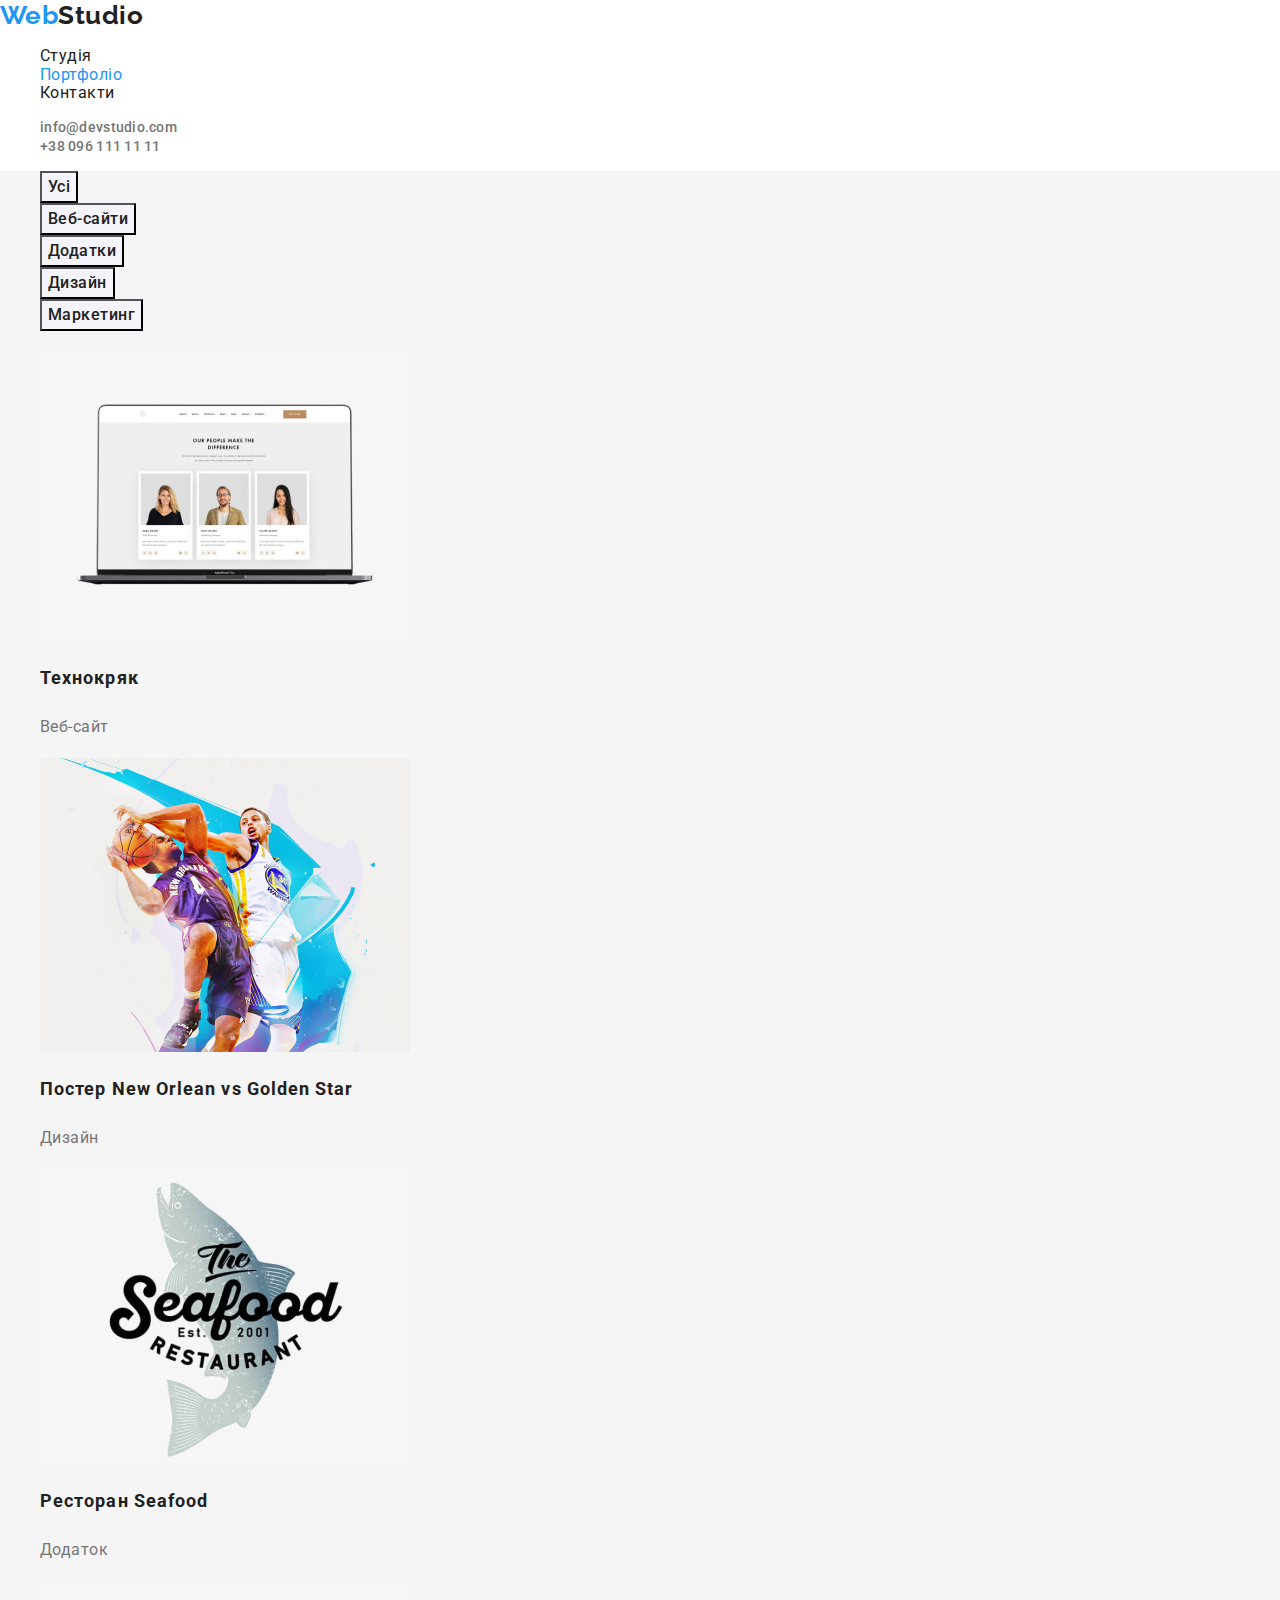
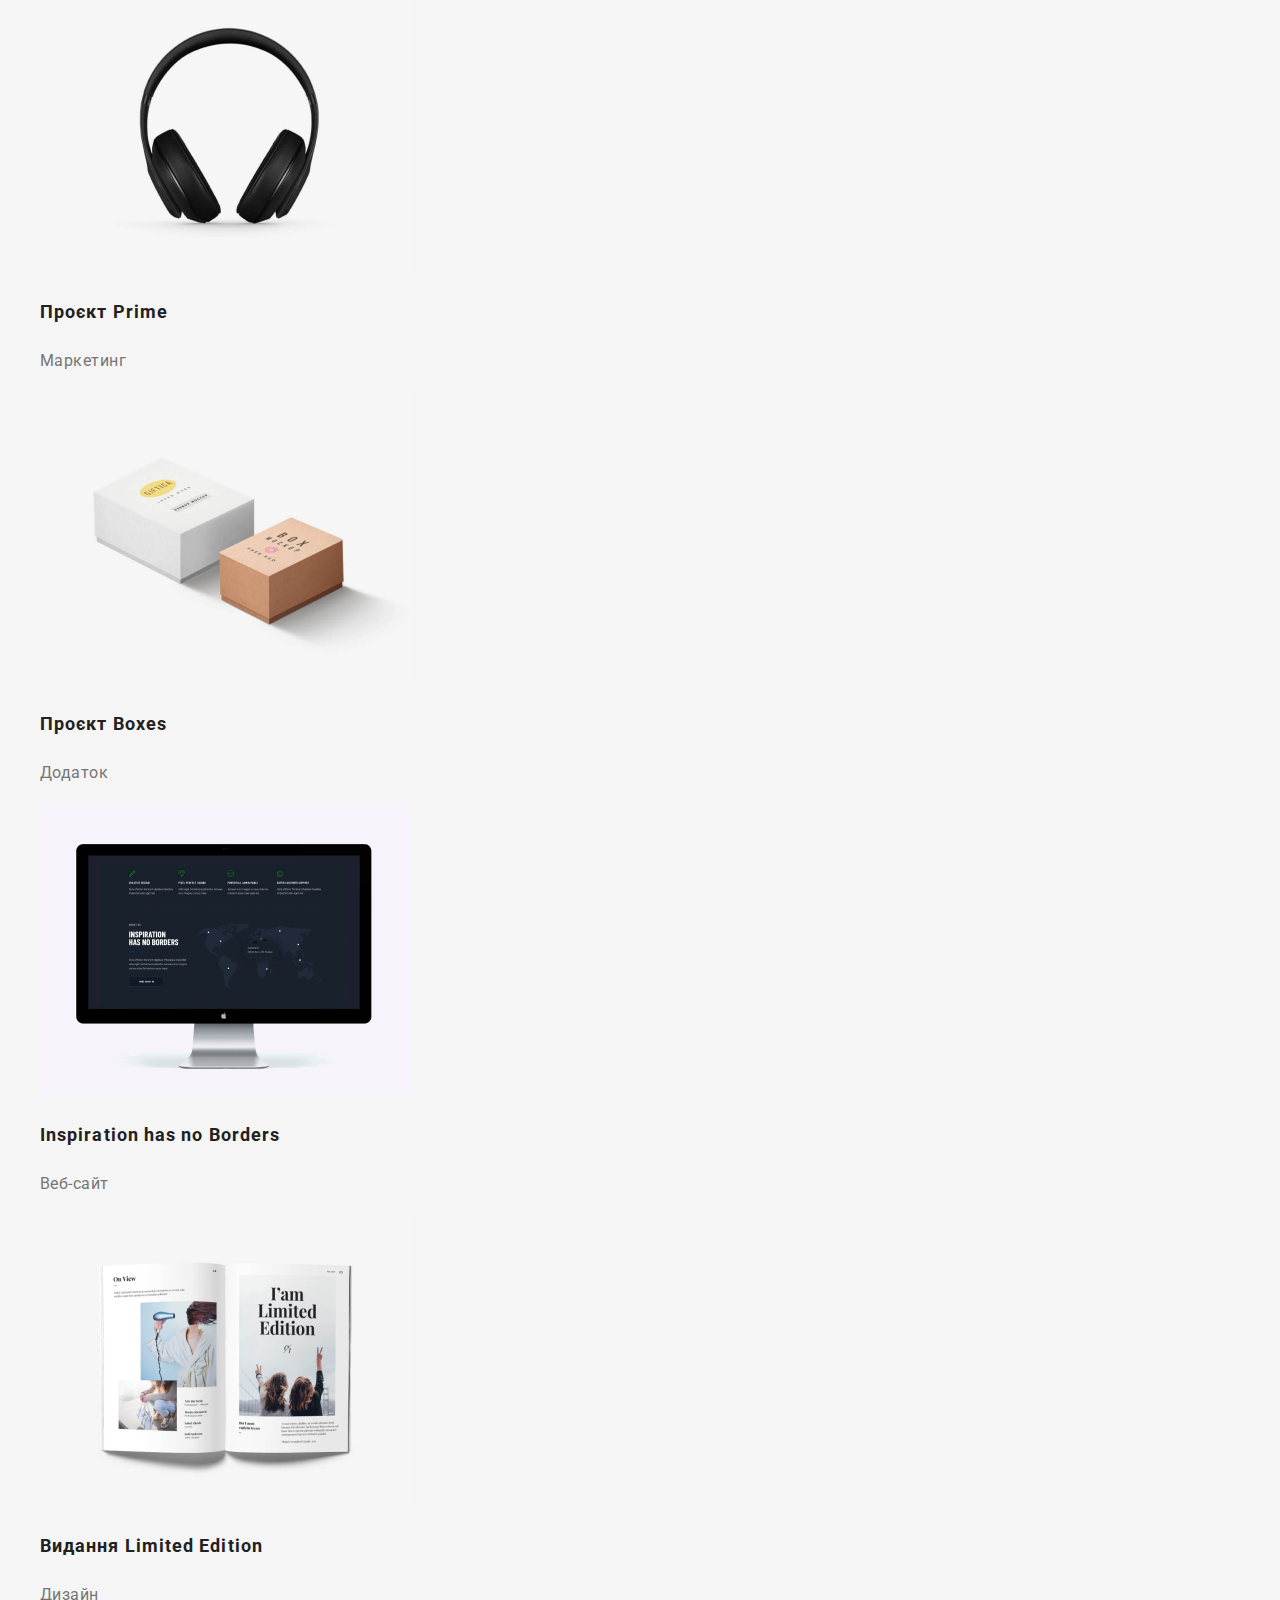
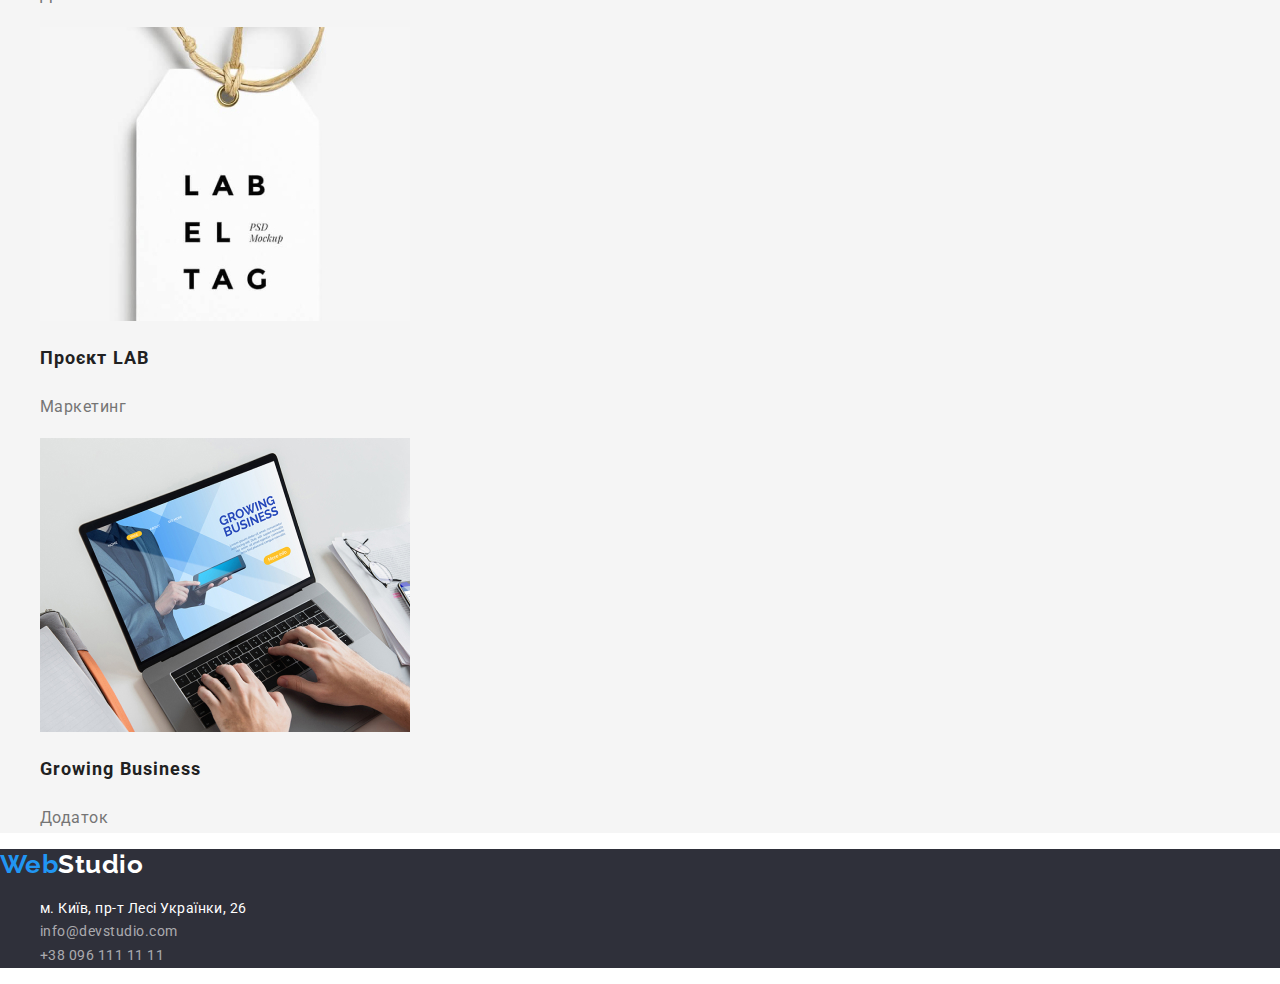
==== commit efef3a23: "Corrected ccs file" ====
--- a/portfolio.html
+++ b/portfolio.html
@@ -28,13 +28,17 @@
           <li><a href="" class="link">Контакти</a></li>
         </ul>
       </nav>
-      <a href="mailto:info@devstudio.com" class="contact-link link">info@devstudio.com</a>
-      <a href="tel:+380961111111" class="contact-link link">+38 096 111 11 11</a>
+      <ul class="list">
+        <li>
+          <a href="mailto:info@devstudio.com" class="contact-link link">info@devstudio.com</a>
+        </li>
+        <li><a href="tel:+380961111111" class="contact-link link">+38 096 111 11 11</a></li>
+      </ul>
     </header>
     <main>
       <section class="portfolio">
         <!--Портфоліо-->
-        <h1>Портфоліо</h1>
+        <h1 class="visually-hidden">Портфоліо</h1>
         <ul class="list">
           <li><button type="button" class="button portfolio-button">Усі</button></li>
           <li><button type="button" class="button portfolio-button">Веб-сайти</button></li>
--- a/css/styles.css
+++ b/css/styles.css
@@ -8,8 +8,9 @@
   --main-text-color: #757575;
   --secondary-text-color: #212121;
   --accent-color: #2196f3;
-  --title-color: #ffffff;
-
+  --main-color: #ffffff;
+  --dark-background-color: #2f303a;
+  --main-background-color: #f5f5f5;
   --main-font: 'Roboto', sans-serif;
 }
 body {
@@ -27,35 +28,45 @@
 }
 .button {
   font-family: inherit;
+  cursor: pointer;
 }
 .button:hover,
 .button:focus {
   background-color: var(--accent-color);
 }
-.section-title {
-  font-weight: 700;
-  font-size: 36px;
-  line-height: 1.16;
-  text-align: center;
-  letter-spacing: 0.03em;
-
-  color: var(--secondary-text-color);
-}
-.section {
-  background-color: #f5f5f5;
-}
-/* Шапка */
+.visually-hidden {
+  position: absolute;
+  width: 1px;
+  height: 1px;
+  margin: -1px;
+  border: 0;
+  padding: 0;
+
+  white-space: nowrap;
+  overflow: hidden;
+}
+
+.about,
+.projects {
+  background: var(--main-background-color);
+}
+
+/* -----------Шапка----------- */
 .header {
-  background-color: #ffffff;
-}
+  background-color: var(--main-color);
+}
+
 .header-logo {
-  color: var(--secondary-text-color);
-
   font-family: 'Raleway', sans-serif;
   font-weight: 700;
   font-size: 26px;
   line-height: 1.2;
-  letter-spacing: 0.03em;
+
+  color: var(--secondary-text-color);
+}
+
+.logo {
+  color: var(--accent-color);
 }
 
 .contact-link {
@@ -70,11 +81,6 @@
 .contact-link:focus {
   color: var(--accent-color);
 }
-
-.logo {
-  color: var(--accent-color);
-}
-
 /* Site nav */
 
 .site-nav .link {
@@ -87,10 +93,10 @@
 .site-nav .link.current {
   color: var(--accent-color);
 }
-/* Герой */
-/* тимчасово обрала такий колір для фону щоб було видно текст */
+
+/* ---------- Герой ----------*/
 .hero {
-  background: #2f303a;
+  background: var(--dark-background-color);
 }
 .hero-title {
   font-weight: 900;
@@ -100,7 +106,7 @@
   letter-spacing: 0.06em;
   text-transform: uppercase;
 
-  color: var(--title-color);
+  color: var(--main-color);
 }
 .hero-button {
   font-weight: 700;
@@ -112,41 +118,54 @@
   text-align: center;
   letter-spacing: 0.06em;
 
-  color: var(--title-color);
+  color: var(--main-color);
   background-color: var(--accent-color);
 }
-/* Особливості */
-
-.section-subtitle {
+
+/* -----------Особливості----------- */
+
+.about-subtitle {
   font-weight: 700;
   font-size: 14px;
   line-height: 1.14;
-  letter-spacing: 0.03em;
   text-transform: uppercase;
 
   color: var(--secondary-text-color);
 }
 
-.text {
+.about-text {
   font-weight: 400;
   font-size: 14px;
   line-height: 1.71;
-  letter-spacing: 0.03em;
-
-  color: var(--main-text-color);
-}
-/* Чим ми займаємося */
-
-/* Наша команда */
-.section-team {
+
+  color: var(--main-text-color);
+}
+/* -----------Проекти-----------*/
+.projects-title {
+  font-weight: 700;
+  font-size: 36px;
+  line-height: 1.16;
+  text-align: center;
+
+  color: var(--secondary-text-color);
+}
+/* -----------Команда----------- */
+.team {
   background-color: #f5f4fa;
 }
-.team-member-name {
+.team-title {
+  font-weight: 700;
+  font-size: 36px;
+  line-height: 1.16;
+  text-align: center;
+
+  color: var(--secondary-text-color);
+}
+.team-member {
   font-weight: 500;
   font-size: 16px;
   line-height: 1.18;
   text-align: center;
-  letter-spacing: 0.03em;
 
   color: var(--secondary-text-color);
 }
@@ -155,39 +174,42 @@
   font-size: 16px;
   line-height: 1.18;
   text-align: center;
-  letter-spacing: 0.03em;
-
-  color: var(--main-text-color);
-}
-
-/* Футер */
+
+  color: var(--main-text-color);
+}
+
+/*----------- Футер----------- */
 .footer {
-  background-color: #2f303a;
+  background-color: var(--dark-background-color);
 }
 .footer-logo {
-  color: #ffffff;
+  color: var(--main-color);
 }
 .map {
+  font-style: normal;
   font-weight: 400;
   font-size: 14px;
   line-height: 1.71;
-  letter-spacing: 0.03em;
-  color: #ffffff;
+
+  color: var(--main-color);
 }
 
 .footer-contacts {
+  font-style: normal;
   font-weight: 400;
   font-size: 14px;
   line-height: 1.71;
-  letter-spacing: 0.03em;
+
   color: rgba(255, 255, 255, 0.6);
 }
-
-/* Портфоліо HTML */
-
-/* Секція Портфоліо */
+.footer-contacts:hover,
+.footer-contacts:focus {
+  color: var(--accent-color);
+}
+
+/* -----------Секція Портфоліо----------- */
 .portfolio {
-  background-color: #f5f5f5;
+  background-color: var(--main-background-color);
 }
 .portfolio-title {
   font-weight: 700;
@@ -201,7 +223,21 @@
   font-weight: 400;
   font-size: 16px;
   line-height: 1.88;
+
+  color: var(--main-text-color);
+}
+.portfolio-button {
+  color: var(--secondary-text-color);
+  background-color: #f5f4fa;
+  font-weight: 500;
+  font-size: 16px;
+  line-height: 1.62;
+  text-align: center;
   letter-spacing: 0.03em;
-
-  color: var(--main-text-color);
-}
+}
+
+.portfolio-button:hover,
+.portfolio-button:focus {
+  color: var(--main-color);
+  background-color: var(--accent-color);
+}
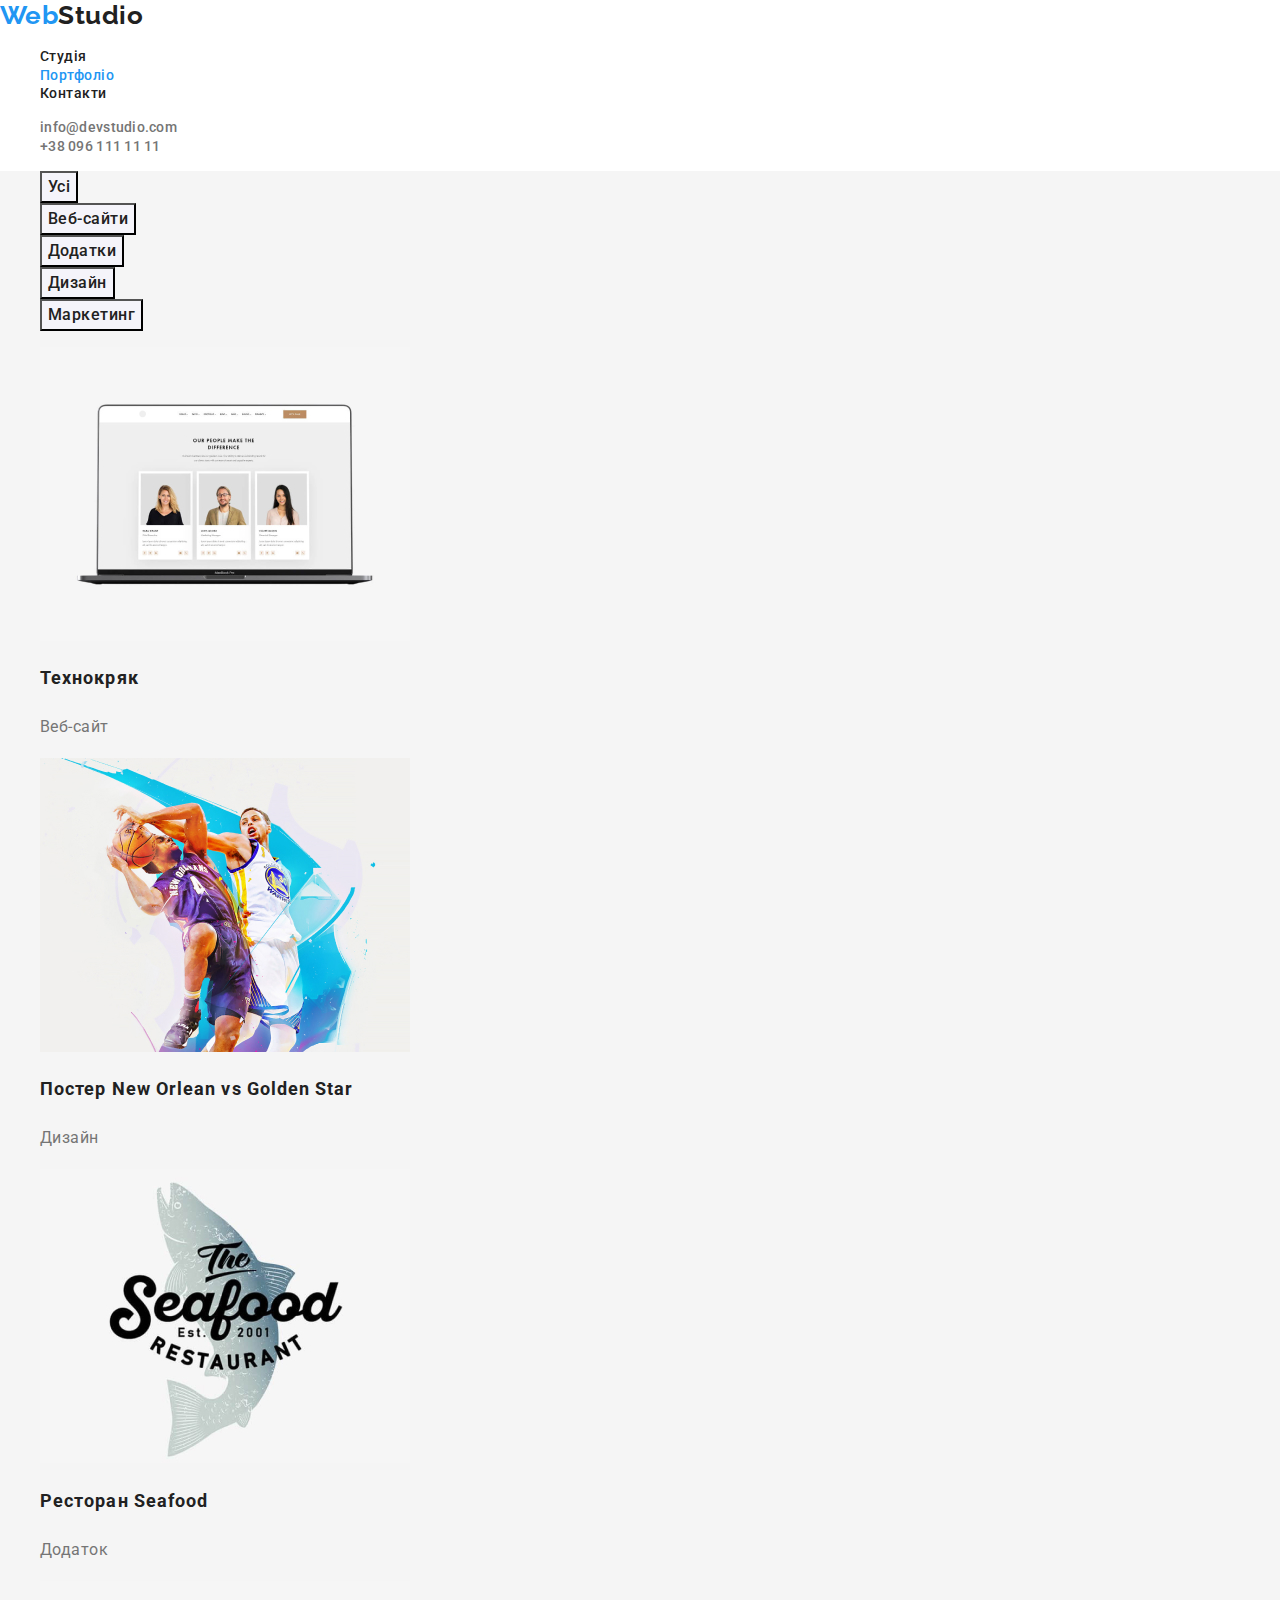
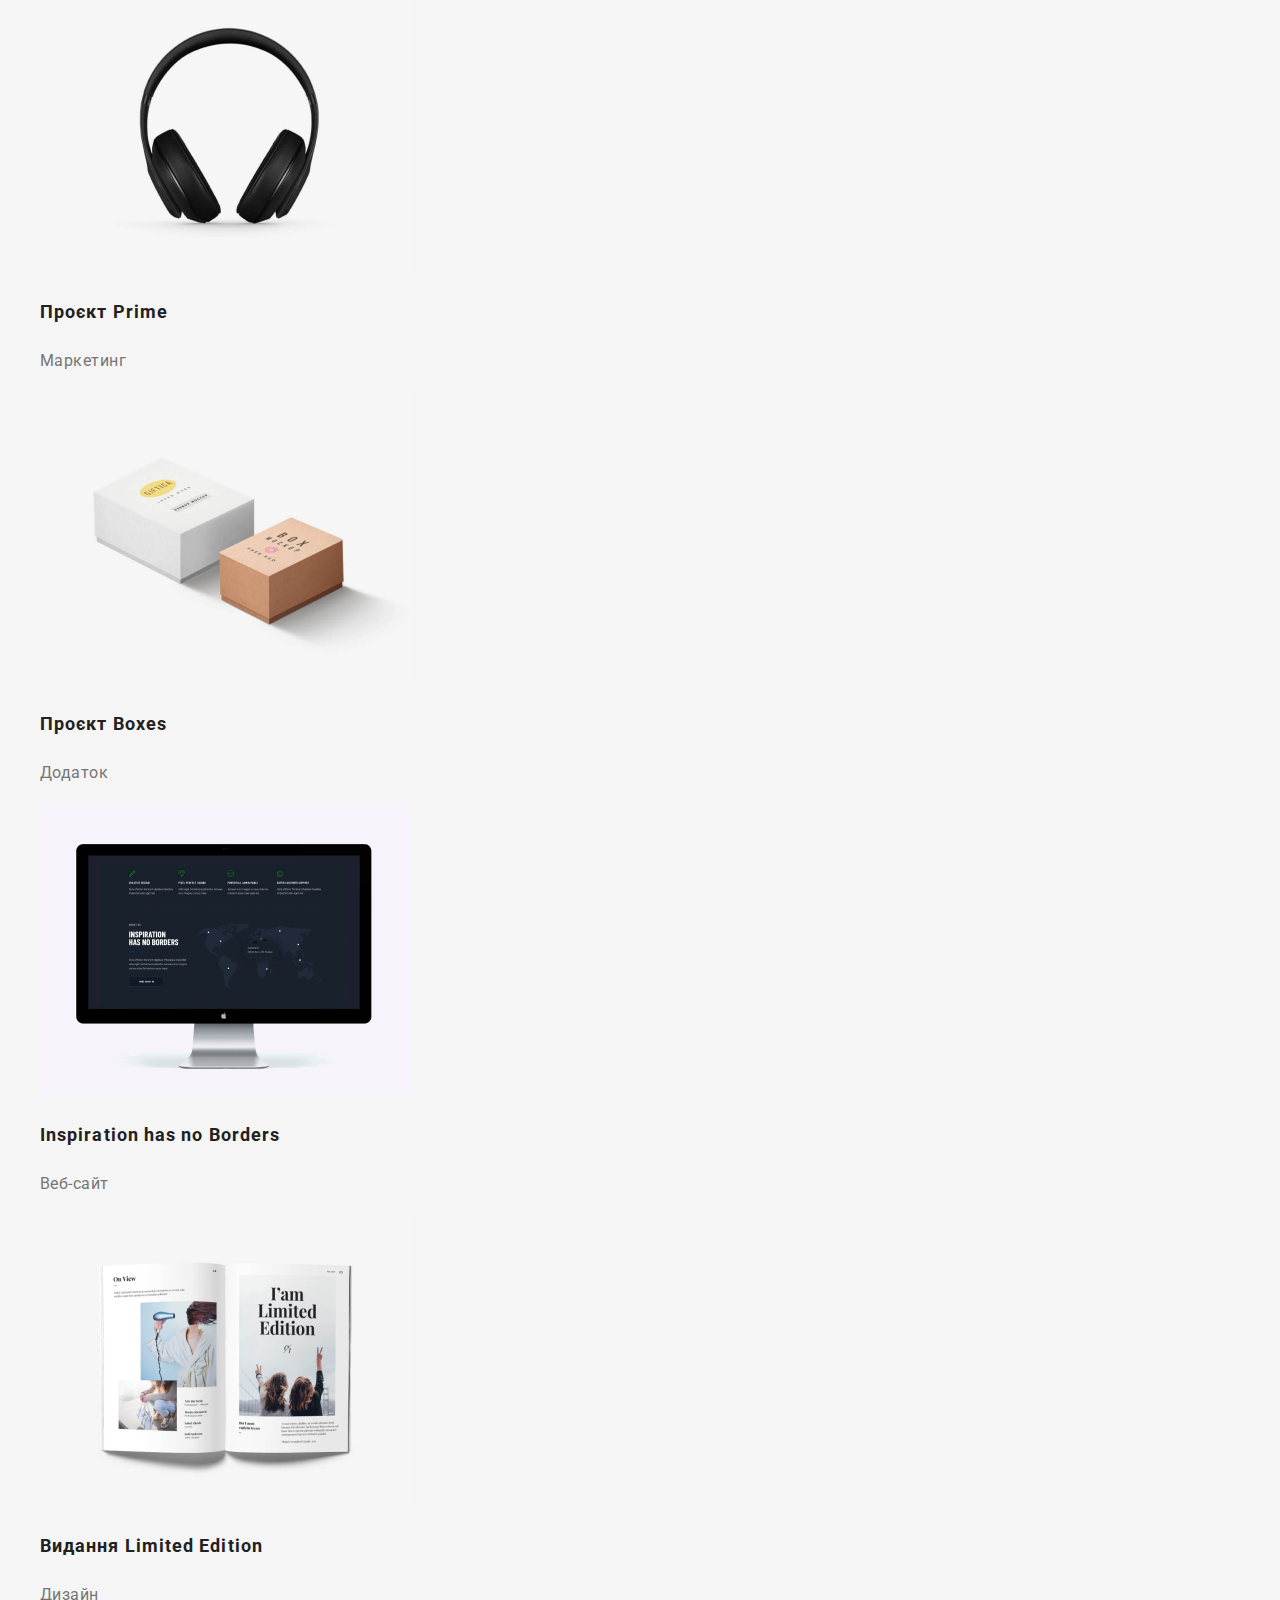
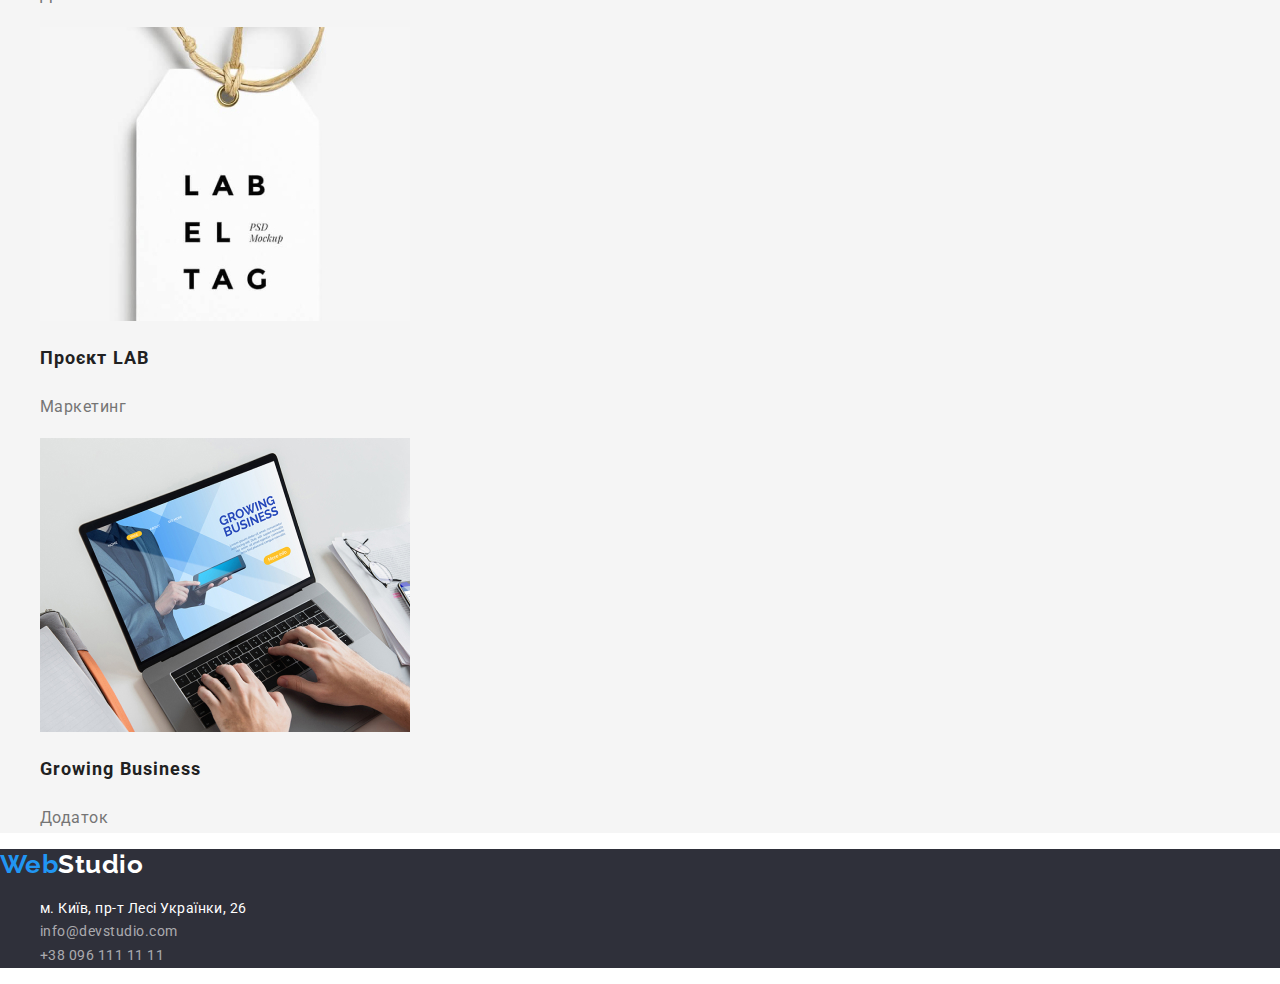
==== commit ba6fe78a: "Added corrections to css" ====
--- a/portfolio.html
+++ b/portfolio.html
@@ -23,9 +23,9 @@
       <a href="" class="header-logo link"><span class="logo">Web</span>Studio</a>
       <nav>
         <ul class="site-nav list">
-          <li><a href="./index.html" class="link">Студія</a></li>
-          <li><a href="" class="link current">Портфоліо</a></li>
-          <li><a href="" class="link">Контакти</a></li>
+          <li><a href="./index.html" class="site-nav-item link">Студія</a></li>
+          <li><a href="" class="site-nav-item link current">Портфоліо</a></li>
+          <li><a href="" class="site-nav-item link">Контакти</a></li>
         </ul>
       </nav>
       <ul class="list">
--- a/css/styles.css
+++ b/css/styles.css
@@ -94,6 +94,11 @@
   color: var(--accent-color);
 }
 
+.site-nav-item {
+  font-weight: 500;
+  font-size: 14px;
+  line-height: 1.14;
+}
 /* ---------- Герой ----------*/
 .hero {
   background: var(--dark-background-color);
@@ -125,7 +130,6 @@
 /* -----------Особливості----------- */
 
 .about-subtitle {
-  font-weight: 700;
   font-size: 14px;
   line-height: 1.14;
   text-transform: uppercase;
@@ -134,7 +138,6 @@
 }
 
 .about-text {
-  font-weight: 400;
   font-size: 14px;
   line-height: 1.71;
 
@@ -142,7 +145,6 @@
 }
 /* -----------Проекти-----------*/
 .projects-title {
-  font-weight: 700;
   font-size: 36px;
   line-height: 1.16;
   text-align: center;
@@ -154,7 +156,6 @@
   background-color: #f5f4fa;
 }
 .team-title {
-  font-weight: 700;
   font-size: 36px;
   line-height: 1.16;
   text-align: center;
@@ -170,7 +171,6 @@
   color: var(--secondary-text-color);
 }
 .position {
-  font-weight: 400;
   font-size: 16px;
   line-height: 1.18;
   text-align: center;
@@ -185,21 +185,18 @@
 .footer-logo {
   color: var(--main-color);
 }
-.map {
-  font-style: normal;
-  font-weight: 400;
-  font-size: 14px;
-  line-height: 1.71;
-
-  color: var(--main-color);
-}
-
+.map,
 .footer-contacts {
   font-style: normal;
   font-weight: 400;
   font-size: 14px;
   line-height: 1.71;
-
+}
+
+.map {
+  color: var(--main-color);
+}
+.footer-contacts {
   color: rgba(255, 255, 255, 0.6);
 }
 .footer-contacts:hover,
@@ -212,7 +209,6 @@
   background-color: var(--main-background-color);
 }
 .portfolio-title {
-  font-weight: 700;
   font-size: 18px;
   line-height: 2;
   letter-spacing: 0.06em;
@@ -220,12 +216,12 @@
   color: var(--secondary-text-color);
 }
 .portfolio-filter {
-  font-weight: 400;
   font-size: 16px;
   line-height: 1.88;
 
   color: var(--main-text-color);
 }
+
 .portfolio-button {
   color: var(--secondary-text-color);
   background-color: #f5f4fa;
